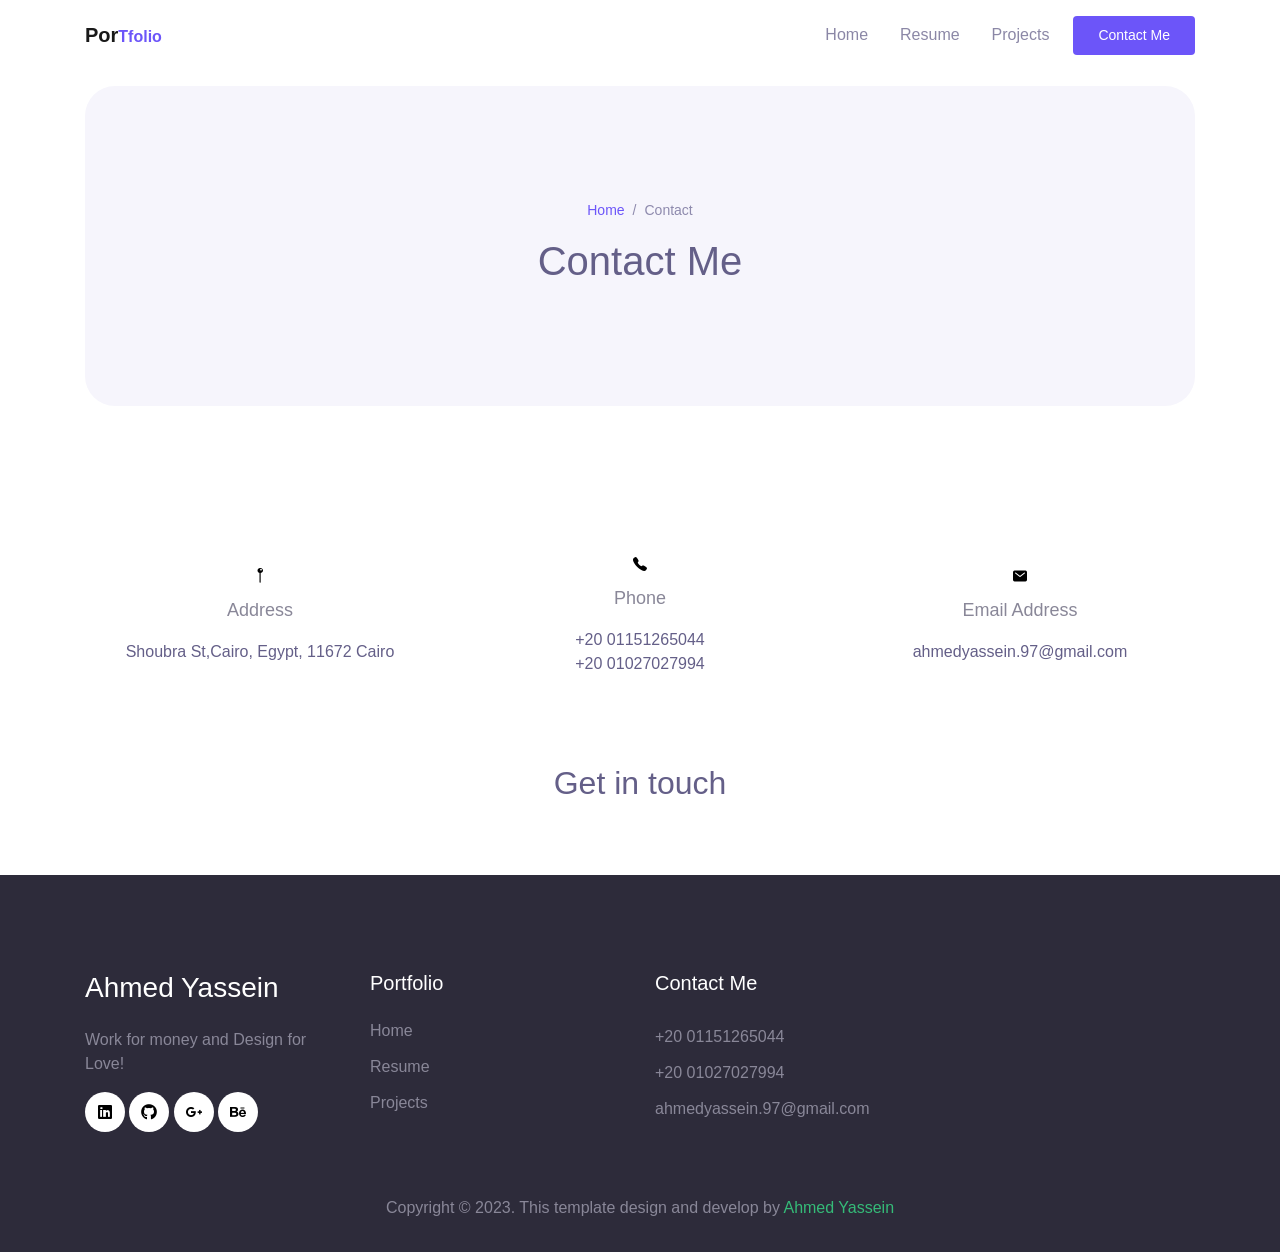
==== contact.html @ b32535fe "Add initial files for portfolio" ====
<!DOCTYPE html>
<html lang="en">

<head>
  <meta charset="UTF-8">
  <meta name="viewport" content="width=device-width, initial-scale=1.0">

  <meta http-equiv="X-UA-Compatible" content="ie=edge">

  <meta name="copyright" content="MACode ID, https://macodeid.com/">

  <title>Ahmed Yassein</title>
  <link rel="icon"  href="assets/img/favicon.ico">

  <link rel="stylesheet" href="assets/css/maicons.css">

  <link rel="stylesheet" href="assets/css/bootstrap.css">

  <link rel="stylesheet" href="assets/vendor/animate/animate.css">

  <link rel="stylesheet" href="assets/css/theme.css">

  <link rel="stylesheet" href="https://cdnjs.cloudflare.com/ajax/libs/font-awesome/6.3.0/css/all.min.css">
</head>

<body>

  <div class="back-to-top"></div>

  <header>
  <nav class="navbar navbar-expand-lg navbar-light bg-white sticky" data-offset="500">
    <div class="container">

      <a href="#" class="navbar-brand">Por<span class="text-primary">Tfolio</span></a>

      <button class="navbar-toggler" data-toggle="collapse" data-target="#navbarContent" aria-controls="navbarContent"
        aria-expanded="false" aria-label="Toggle navigation">
        <span class="navbar-toggler-icon"></span>
      </button>

      <div class="navbar-collapse collapse" id="navbarContent">
        <ul class="navbar-nav ml-auto">
          <li class="nav-item ">
            <a class="nav-link" href="index.html">Home</a>
          </li>
          <li class="nav-item ">
            <a class="nav-link" href="Resume.html">Resume</a>
          </li>
          <li class="nav-item">
            <a class="nav-link" href="Projects.html">Projects</a>
          </li>
            <a class="btn btn-primary ml-lg-2" href="contact.html">Contact Me</a>
          </li>
        </ul>
      </div>

    </div>
  </nav>
  <div class="container">
    <div class="page-banner">
      <div class="row justify-content-center align-items-center h-100">
        <div class="col-md-6">
          <nav aria-label="Breadcrumb">
            <ul class="breadcrumb justify-content-center py-0 bg-transparent">
              <li class="breadcrumb-item"><a href="index.html">Home</a></li>
              <li class="breadcrumb-item active">Contact</li>
            </ul>
          </nav>
          
          <h1 class="text-center">Contact Me</h1>
        
        </div>
      </div>
    </div>
  </div>
</header>

<div class="page-contact-section">
  <div class="container">
    <div class="row text-center align-items-center">
      <div class="col-lg-4 py-3">
        <div class="display-4 text-center text-primary"><span class="mai-pin"></span></div>
        <p class="mb-3 font-weight-medium text-lg">Address</p>
        <p class="mb-0 text-secondary">Shoubra St,Cairo, Egypt, 11672 Cairo</p>
      </div>
      <div class="col-lg-4 py-3">
        <div class="display-4 text-center text-primary"><span class="mai-call"></span></div>
        <p class="mb-3 font-weight-medium text-lg">Phone</p>
        <p class="mb-0"><a href="#" class="text-secondary">+20 01151265044</a></p>
        <p class="mb-0"><a href="#" class="text-secondary">+20 01027027994</a></p>
      </div>  
      <div class="col-lg-4 py-3">
        <div class="display-4 text-center text-primary"><span class="mai-mail"></span></div>
        <p class="mb-3 font-weight-medium text-lg">Email Address</p>
        <p class="mb-0"><a href="#" class="text-secondary">ahmedyassein.97@gmail.com</a></p>
        
      </div>
    </div>
  </div>

  <div class="container-fluid mt-4">
    <div class="row">
      <div class="col-lg-12 mb-5 mb-lg-0">
        <form action="#" class="contact-form py-5 px-lg-5">
          <div class="container" style="text-align: center;">
          <h2 class="mb-4 font-weight-medium text-secondary">Get in touch</h2>
        </div>
        </form>
      </div>
    </div>
  </div>

  <footer class="page-footer bg-image" style="background-image: url(assets/img/world_pattern.svg);">
    <div class="container">
      <div class="row mb-5">
        <div class="col-lg-3 py-3">
          <h3>Ahmed Yassein</h3>
          <p>Work for money and Design for Love!</p>

          <div class="social-media-button">
            <a href="https://www.linkedin.com/in/ahmed-yassein-8b47b3139/"><span class="mai-logo-linkedin"></span></a>
            <a href="https://github.com/yassein-97"><span class="mai-logo-github"></span></a>
            <a href="https://mail.google.com/mail/u/0/#inbox"><span class="mai-logo-google-plus-g"></span></a>
            <a href="https://www.behance.net/ahmedyassein/projects"><span class="mai-logo-behance"></span></a>
          </div>
        </div>
        <div class="col-lg-3 py-3">
          <h5>Portfolio</h5>
          <ul class="footer-menu">
            <li><a href="index.html">Home</a></li>
            <li><a href="Resume.html">Resume</a></li>
            <li><a href="Projects.html">Projects</a></li>
          </ul>
        </div>
        <div class="col-lg-3 py-3">
          <h5>Contact Me</h5>
          <a href="#" class="footer-link">+20 01151265044</a>
          <a href="#" class="footer-link">+20 01027027994</a>
          <a href="#" class="footer-link">ahmedyassein.97@gmail.com</a>
        </div>
        
      </div>

      <p class="text-center" id="copyright">Copyright &copy; 2023. This template design and develop by <a href="" target="_blank">Ahmed Yassein</a></p>
    </div>
  </footer>

  <script src="assets/js/jquery-3.5.1.min.js"></script>

  <script src="assets/js/bootstrap.bundle.min.js"></script>

  <script src="assets/js/google-maps.js"></script>

  <script src="assets/vendor/wow/wow.min.js"></script>

  <script src="assets/js/theme.js"></script>

</body>

</html>
---- assets/css/maicons.css ----
@font-face {
  font-family: 'maicons';
  src:  url('../fonts/maicons.eot?c9nlkl');
  src:  url('../fonts/maicons.eot?c9nlkl#iefix') format('embedded-opentype'),
    url('../fonts/maicons.ttf?c9nlkl') format('truetype'),
    url('../fonts/maicons.woff?c9nlkl') format('woff'),
    url('../fonts/maicons.svg?c9nlkl#maicons') format('svg');
  font-weight: normal;
  font-style: normal;
  font-display: block;
}

[class^="mai-"], [class*=" mai-"] {
  /* use !important to prevent issues with browser extensions that change fonts */
  font-family: 'maicons' !important;
  speak: none;
  font-style: normal;
  font-weight: normal;
  font-variant: normal;
  text-transform: none;
  line-height: 1;

  /* Better Font Rendering =========== */
  -webkit-font-smoothing: antialiased;
  -moz-osx-font-smoothing: grayscale;
}

.mai-add:before {
  content: "\e900";
}
.mai-add-circle:before {
  content: "\e901";
}
.mai-add-circle-outline:before {
  content: "\e902";
}
.mai-airplane:before {
  content: "\e903";
}
.mai-airplane-outline:before {
  content: "\e904";
}
.mai-alarm:before {
  content: "\e905";
}
.mai-alarm-outline:before {
  content: "\e906";
}
.mai-albums:before {
  content: "\e907";
}
.mai-albums-outline:before {
  content: "\e908";
}
.mai-alert:before {
  content: "\e909";
}
.mai-alert-circle:before {
  content: "\e90a";
}
.mai-alert-circle-outline:before {
  content: "\e90b";
}
.mai-analytics:before {
  content: "\e90c";
}
.mai-analytics-outline:before {
  content: "\e90d";
}
.mai-aperture:before {
  content: "\e90e";
}
.mai-aperture-outline:before {
  content: "\e90f";
}
.mai-apps:before {
  content: "\e910";
}
.mai-apps-outline:before {
  content: "\e911";
}
.mai-archive:before {
  content: "\e912";
}
.mai-archive-outline:before {
  content: "\e913";
}
.mai-arrow-back:before {
  content: "\e914";
}
.mai-arrow-back-circle:before {
  content: "\e915";
}
.mai-arrow-back-circle-outline:before {
  content: "\e916";
}
.mai-arrow-down:before {
  content: "\e917";
}
.mai-arrow-down-circle:before {
  content: "\e918";
}
.mai-arrow-down-circle-outline:before {
  content: "\e919";
}
.mai-arrow-forward:before {
  content: "\e91a";
}
.mai-arrow-forward-circle:before {
  content: "\e91b";
}
.mai-arrow-forward-circle-outline:before {
  content: "\e91c";
}
.mai-arrow-redo:before {
  content: "\e91d";
}
.mai-arrow-redo-circle:before {
  content: "\e91e";
}
.mai-arrow-redo-circle-outline:before {
  content: "\e91f";
}
.mai-arrow-redo-outline:before {
  content: "\e920";
}
.mai-arrow-undo:before {
  content: "\e921";
}
.mai-arrow-undo-circle:before {
  content: "\e922";
}
.mai-arrow-undo-circle-outline:before {
  content: "\e923";
}
.mai-arrow-undo-outline:before {
  content: "\e924";
}
.mai-arrow-up:before {
  content: "\e925";
}
.mai-arrow-up-circle:before {
  content: "\e926";
}
.mai-arrow-up-circle-outline:before {
  content: "\e927";
}
.mai-at:before {
  content: "\e928";
}
.mai-at-circle:before {
  content: "\e929";
}
.mai-at-circle-outline:before {
  content: "\e92a";
}
.mai-attach:before {
  content: "\e92b";
}
.mai-attach-outline:before {
  content: "\e92c";
}
.mai-backspace:before {
  content: "\e92d";
}
.mai-backspace-outline:before {
  content: "\e92e";
}
.mai-bandage:before {
  content: "\e92f";
}
.mai-bandage-outline:before {
  content: "\e930";
}
.mai-bar-chart:before {
  content: "\e932";
}
.mai-bar-chart-outline:before {
  content: "\e933";
}
.mai-barbell:before {
  content: "\e931";
}
.mai-barcode:before {
  content: "\e934";
}
.mai-barcode-outline:before {
  content: "\e935";
}
.mai-baseball:before {
  content: "\e936";
}
.mai-baseball-outline:before {
  content: "\e937";
}
.mai-basket:before {
  content: "\e938";
}
.mai-basket-outline:before {
  content: "\e93b";
}
.mai-basketball:before {
  content: "\e939";
}
.mai-basketball-outline:before {
  content: "\e93a";
}
.mai-battery-charging:before {
  content: "\e93c";
}
.mai-battery-dead:before {
  content: "\e93d";
}
.mai-battery-full:before {
  content: "\e93e";
}
.mai-battery-half:before {
  content: "\e93f";
}
.mai-beaker:before {
  content: "\e940";
}
.mai-beaker-outline:before {
  content: "\e941";
}
.mai-bed:before {
  content: "\e942";
}
.mai-bed-outline:before {
  content: "\e943";
}
.mai-beer:before {
  content: "\e944";
}
.mai-beer-outline:before {
  content: "\e945";
}
.mai-bicycle:before {
  content: "\e946";
}
.mai-bluetooth:before {
  content: "\e947";
}
.mai-boat:before {
  content: "\e948";
}
.mai-boat-outline:before {
  content: "\e949";
}
.mai-body:before {
  content: "\e94a";
}
.mai-body-outline:before {
  content: "\e94b";
}
.mai-bonfire:before {
  content: "\e94c";
}
.mai-bonfire-outline:before {
  content: "\e94d";
}
.mai-book:before {
  content: "\e94e";
}
.mai-book-outline:before {
  content: "\e953";
}
.mai-bookmark:before {
  content: "\e94f";
}
.mai-bookmark-outline:before {
  content: "\e950";
}
.mai-bookmarks:before {
  content: "\e951";
}
.mai-bookmarks-outline:before {
  content: "\e952";
}
.mai-briefcase:before {
  content: "\e954";
}
.mai-briefcase-outline:before {
  content: "\e955";
}
.mai-browsers:before {
  content: "\e956";
}
.mai-browsers-outline:before {
  content: "\e957";
}
.mai-brush:before {
  content: "\e958";
}
.mai-brush-outline:before {
  content: "\e959";
}
.mai-bug:before {
  content: "\e95a";
}
.mai-bug-outline:before {
  content: "\e95b";
}
.mai-build:before {
  content: "\e95c";
}
.mai-build-outline:before {
  content: "\e95d";
}
.mai-bulb:before {
  content: "\e95e";
}
.mai-bulb-outline:before {
  content: "\e95f";
}
.mai-bus:before {
  content: "\e960";
}
.mai-bus-outline:before {
  content: "\e963";
}
.mai-business:before {
  content: "\e961";
}
.mai-business-outline:before {
  content: "\e962";
}
.mai-cafe:before {
  content: "\e964";
}
.mai-cafe-outline:before {
  content: "\e965";
}
.mai-calculator:before {
  content: "\e966";
}
.mai-calculator-outline:before {
  content: "\e967";
}
.mai-calendar:before {
  content: "\e968";
}
.mai-calendar-outline:before {
  content: "\e969";
}
.mai-call:before {
  content: "\e96a";
}
.mai-call-outline:before {
  content: "\e96b";
}
.mai-camera:before {
  content: "\e96c";
}
.mai-camera-outline:before {
  content: "\e96d";
}
.mai-camera-reverse:before {
  content: "\e96e";
}
.mai-camera-reverse-outline:before {
  content: "\e96f";
}
.mai-car:before {
  content: "\e970";
}
.mai-car-outline:before {
  content: "\e97f";
}
.mai-car-sport:before {
  content: "\e980";
}
.mai-car-sport-outline:before {
  content: "\e981";
}
.mai-card:before {
  content: "\e971";
}
.mai-card-outline:before {
  content: "\e972";
}
.mai-caret-back:before {
  content: "\e973";
}
.mai-caret-back-circle:before {
  content: "\e974";
}
.mai-caret-back-circle-outline:before {
  content: "\e975";
}
.mai-caret-down:before {
  content: "\e976";
}
.mai-caret-down-circle:before {
  content: "\e977";
}
.mai-caret-down-circle-outline:before {
  content: "\e978";
}
.mai-caret-forward:before {
  content: "\e979";
}
.mai-caret-forward-circle:before {
  content: "\e97a";
}
.mai-caret-forward-circle-outline:before {
  content: "\e97b";
}
.mai-caret-up:before {
  content: "\e97c";
}
.mai-caret-up-circle:before {
  content: "\e97d";
}
.mai-caret-up-circle-outline:before {
  content: "\e97e";
}
.mai-cart:before {
  content: "\e982";
}
.mai-cart-outline:before {
  content: "\e983";
}
.mai-cash:before {
  content: "\e984";
}
.mai-cash-outline:before {
  content: "\e985";
}
.mai-chatbox:before {
  content: "\e986";
}
.mai-chatbox-ellipses:before {
  content: "\e987";
}
.mai-chatbox-ellipses-outline:before {
  content: "\e988";
}
.mai-chatbox-outline:before {
  content: "\e989";
}
.mai-chatbubble:before {
  content: "\e98a";
}
.mai-chatbubble-ellipses:before {
  content: "\e98b";
}
.mai-chatbubble-ellipses-outline:before {
  content: "\e98c";
}
.mai-chatbubble-outline:before {
  content: "\e98d";
}
.mai-chatbubbles:before {
  content: "\e98e";
}
.mai-chatbubbles-outline:before {
  content: "\e98f";
}
.mai-checkbox:before {
  content: "\e990";
}
.mai-checkbox-outline:before {
  content: "\e991";
}
.mai-checkmark:before {
  content: "\e992";
}
.mai-checkmark-circle:before {
  content: "\e993";
}
.mai-checkmark-circle-outline:before {
  content: "\e994";
}
.mai-checkmark-done:before {
  content: "\e995";
}
.mai-checkmark-done-circle:before {
  content: "\e996";
}
.mai-checkmark-done-circle-outline:before {
  content: "\e997";
}
.mai-chevron-back:before {
  content: "\e998";
}
.mai-chevron-back-circle:before {
  content: "\e999";
}
.mai-chevron-back-circle-outline:before {
  content: "\e99a";
}
.mai-chevron-down:before {
  content: "\e99b";
}
.mai-chevron-down-circle:before {
  content: "\e99c";
}
.mai-chevron-down-circle-outline:before {
  content: "\e99d";
}
.mai-chevron-forward:before {
  content: "\e99e";
}
.mai-chevron-forward-circle:before {
  content: "\e99f";
}
.mai-chevron-forward-circle-outline:before {
  content: "\e9a0";
}
.mai-chevron-up:before {
  content: "\e9a1";
}
.mai-chevron-up-circle:before {
  content: "\e9a2";
}
.mai-chevron-up-circle-outline:before {
  content: "\e9a3";
}
.mai-clipboard:before {
  content: "\e9a4";
}
.mai-clipboard-outline:before {
  content: "\e9a5";
}
.mai-close:before {
  content: "\e9a6";
}
.mai-close-circle:before {
  content: "\e9a7";
}
.mai-close-circle-outline:before {
  content: "\e9a8";
}
.mai-cloud:before {
  content: "\e9a9";
}
.mai-cloud-circle:before {
  content: "\e9aa";
}
.mai-cloud-circle-outline:before {
  content: "\e9ab";
}
.mai-cloud-done:before {
  content: "\e9ac";
}
.mai-cloud-done-outline:before {
  content: "\e9ad";
}
.mai-cloud-download:before {
  content: "\e9ae";
}
.mai-cloud-download-outline:before {
  content: "\e9af";
}
.mai-cloud-offline:before {
  content: "\e9b0";
}
.mai-cloud-offline-outline:before {
  content: "\e9b1";
}
.mai-cloud-outline:before {
  content: "\e9b2";
}
.mai-cloud-upload:before {
  content: "\e9b3";
}
.mai-cloud-upload-outline:before {
  content: "\e9b4";
}
.mai-cloudy:before {
  content: "\e9b5";
}
.mai-cloudy-night:before {
  content: "\e9b6";
}
.mai-cloudy-night-outline:before {
  content: "\e9b7";
}
.mai-cloudy-outline:before {
  content: "\e9b8";
}
.mai-code:before {
  content: "\e9b9";
}
.mai-code-download:before {
  content: "\e9ba";
}
.mai-code-slash:before {
  content: "\e9bb";
}
.mai-code-working:before {
  content: "\e9bc";
}
.mai-cog:before {
  content: "\e9bd";
}
.mai-color-fill:before {
  content: "\e9be";
}
.mai-color-fill-outline:before {
  content: "\e9bf";
}
.mai-color-filter:before {
  content: "\e9c0";
}
.mai-color-filter-outline:before {
  content: "\e9c1";
}
.mai-color-palette:before {
  content: "\e9c2";
}
.mai-color-palette-outline:before {
  content: "\e9c3";
}
.mai-color-wand:before {
  content: "\e9c4";
}
.mai-color-wand-outline:before {
  content: "\e9c5";
}
.mai-compass:before {
  content: "\e9c6";
}
.mai-compass-outline:before {
  content: "\e9c7";
}
.mai-construct:before {
  content: "\e9c8";
}
.mai-construct-outline:before {
  content: "\e9c9";
}
.mai-contract:before {
  content: "\e9ca";
}
.mai-contrast:before {
  content: "\e9cb";
}
.mai-copy:before {
  content: "\e9cc";
}
.mai-copy-outline:before {
  content: "\e9cd";
}
.mai-create:before {
  content: "\e9ce";
}
.mai-create-outline:before {
  content: "\e9cf";
}
.mai-crop:before {
  content: "\e9d0";
}
.mai-cube:before {
  content: "\e9d1";
}
.mai-cube-outline:before {
  content: "\e9d2";
}
.mai-cut:before {
  content: "\e9d3";
}
.mai-desktop:before {
  content: "\e9d4";
}
.mai-desktop-outline:before {
  content: "\e9d5";
}
.mai-disc:before {
  content: "\e9d6";
}
.mai-disc-outline:before {
  content: "\e9d7";
}
.mai-document:before {
  content: "\e9d8";
}
.mai-document-outline:before {
  content: "\e9d9";
}
.mai-document-text:before {
  content: "\e9dc";
}
.mai-document-text-outline:before {
  content: "\e9dd";
}
.mai-documents:before {
  content: "\e9da";
}
.mai-documents-outline:before {
  content: "\e9db";
}
.mai-download:before {
  content: "\e9de";
}
.mai-download-outline:before {
  content: "\e9df";
}
.mai-duplicate:before {
  content: "\e9e0";
}
.mai-duplicate-outline:before {
  content: "\e9e1";
}
.mai-ear:before {
  content: "\e9e2";
}
.mai-ear-outline:before {
  content: "\e9e3";
}
.mai-earth:before {
  content: "\e9e4";
}
.mai-earth-outline:before {
  content: "\e9e5";
}
.mai-easel:before {
  content: "\e9e6";
}
.mai-easel-outline:before {
  content: "\e9e7";
}
.mai-egg:before {
  content: "\e9e8";
}
.mai-egg-outline:before {
  content: "\e9e9";
}
.mai-ellipse:before {
  content: "\e9ea";
}
.mai-ellipse-outline:before {
  content: "\e9eb";
}
.mai-ellipsis-horizontal:before {
  content: "\e9ec";
}
.mai-ellipsis-horizontal-circle:before {
  content: "\e9ed";
}
.mai-ellipsis-vertical:before {
  content: "\e9ee";
}
.mai-ellipsis-vertical-circle:before {
  content: "\e9ef";
}
.mai-enter:before {
  content: "\e9f0";
}
.mai-enter-outline:before {
  content: "\e9f1";
}
.mai-exit:before {
  content: "\e9f2";
}
.mai-exit-outline:before {
  content: "\e9f3";
}
.mai-expand:before {
  content: "\e9f4";
}
.mai-eye:before {
  content: "\e9f5";
}
.mai-eye-off:before {
  content: "\e9f8";
}
.mai-eye-off-outline:before {
  content: "\e9f9";
}
.mai-eye-outline:before {
  content: "\e9fa";
}
.mai-eyedrop:before {
  content: "\e9f6";
}
.mai-eyedrop-outline:before {
  content: "\e9f7";
}
.mai-fast-food:before {
  content: "\e9fb";
}
.mai-fast-food-outline:before {
  content: "\e9fc";
}
.mai-female:before {
  content: "\e9fd";
}
.mai-file-tray:before {
  content: "\e9fe";
}
.mai-file-tray-full:before {
  content: "\e9ff";
}
.mai-file-tray-full-outline:before {
  content: "\ea00";
}
.mai-file-tray-outline:before {
  content: "\ea01";
}
.mai-film:before {
  content: "\ea02";
}
.mai-film-outline:before {
  content: "\ea03";
}
.mai-filter:before {
  content: "\ea04";
}
.mai-finger-print:before {
  content: "\ea05";
}
.mai-fitness:before {
  content: "\ea06";
}
.mai-fitness-outline:before {
  content: "\ea07";
}
.mai-flag:before {
  content: "\ea08";
}
.mai-flag-outline:before {
  content: "\ea09";
}
.mai-flame:before {
  content: "\ea0a";
}
.mai-flame-outline:before {
  content: "\ea0b";
}
.mai-flash:before {
  content: "\ea0c";
}
.mai-flash-off:before {
  content: "\ea0f";
}
.mai-flash-off-outline:before {
  content: "\ea10";
}
.mai-flash-outline:before {
  content: "\ea11";
}
.mai-flashlight:before {
  content: "\ea0d";
}
.mai-flashlight-outline:before {
  content: "\ea0e";
}
.mai-flask:before {
  content: "\ea12";
}
.mai-flask-outline:before {
  content: "\ea13";
}
.mai-flower:before {
  content: "\ea14";
}
.mai-flower-outline:before {
  content: "\ea15";
}
.mai-folder:before {
  content: "\ea16";
}
.mai-folder-open:before {
  content: "\ea17";
}
.mai-folder-open-outline:before {
  content: "\ea18";
}
.mai-folder-outline:before {
  content: "\ea19";
}
.mai-football:before {
  content: "\ea1a";
}
.mai-football-outline:before {
  content: "\ea1b";
}
.mai-funnel:before {
  content: "\ea1c";
}
.mai-funnel-outline:before {
  content: "\ea1d";
}
.mai-game-controller:before {
  content: "\ea1e";
}
.mai-game-controller-outline:before {
  content: "\ea1f";
}
.mai-gift:before {
  content: "\ea20";
}
.mai-gift-outline:before {
  content: "\ea21";
}
.mai-git-branch:before {
  content: "\ea22";
}
.mai-git-commit:before {
  content: "\ea23";
}
.mai-git-compare:before {
  content: "\ea24";
}
.mai-git-merge:before {
  content: "\ea25";
}
.mai-git-network:before {
  content: "\ea26";
}
.mai-git-pull-request:before {
  content: "\ea27";
}
.mai-glasses:before {
  content: "\ea28";
}
.mai-glasses-outline:before {
  content: "\ea29";
}
.mai-globe:before {
  content: "\ea2a";
}
.mai-globe-outline:before {
  content: "\ea2b";
}
.mai-golf:before {
  content: "\ea2c";
}
.mai-golf-outline:before {
  content: "\ea2d";
}
.mai-grid:before {
  content: "\ea2e";
}
.mai-grid-outline:before {
  content: "\ea2f";
}
.mai-hammer:before {
  content: "\ea30";
}
.mai-hammer-outline:before {
  content: "\ea31";
}
.mai-hand-left:before {
  content: "\ea32";
}
.mai-hand-left-outline:before {
  content: "\ea33";
}
.mai-hand-right:before {
  content: "\ea34";
}
.mai-hand-right-outline:before {
  content: "\ea35";
}
.mai-happy:before {
  content: "\ea36";
}
.mai-happy-outline:before {
  content: "\ea37";
}
.mai-hardware-chip:before {
  content: "\ea38";
}
.mai-hardware-chip-outline:before {
  content: "\ea39";
}
.mai-headset:before {
  content: "\ea3a";
}
.mai-headset-outline:before {
  content: "\ea3b";
}
.mai-heart:before {
  content: "\ea3c";
}
.mai-heart-circle:before {
  content: "\ea3d";
}
.mai-heart-circle-outline:before {
  content: "\ea3e";
}
.mai-heart-dislike:before {
  content: "\ea3f";
}
.mai-heart-dislike-circle:before {
  content: "\ea40";
}
.mai-heart-dislike-circle-outline:before {
  content: "\ea41";
}
.mai-heart-dislike-outline:before {
  content: "\ea42";
}
.mai-heart-half:before {
  content: "\ea43";
}
.mai-heart-half-outline:before {
  content: "\ea44";
}
.mai-heart-outline:before {
  content: "\ea45";
}
.mai-help:before {
  content: "\ea46";
}
.mai-help-buoy:before {
  content: "\ea47";
}
.mai-help-buoy-outline:before {
  content: "\ea48";
}
.mai-help-circle:before {
  content: "\ea49";
}
.mai-help-circle-outline:before {
  content: "\ea4a";
}
.mai-home:before {
  content: "\ea4b";
}
.mai-home-outline:before {
  content: "\ea4c";
}
.mai-hourglass:before {
  content: "\ea4d";
}
.mai-hourglass-outline:before {
  content: "\ea4e";
}
.mai-ice-cream:before {
  content: "\ea4f";
}
.mai-ice-cream-outline:before {
  content: "\ea50";
}
.mai-image:before {
  content: "\ea51";
}
.mai-image-outline:before {
  content: "\ea52";
}
.mai-images:before {
  content: "\ea53";
}
.mai-images-outline:before {
  content: "\ea54";
}
.mai-infinite:before {
  content: "\ea55";
}
.mai-information:before {
  content: "\ea56";
}
.mai-information-circle:before {
  content: "\ea57";
}
.mai-information-circle-outline:before {
  content: "\ea58";
}
.mai-journal:before {
  content: "\ea59";
}
.mai-journal-outline:before {
  content: "\ea5a";
}
.mai-key:before {
  content: "\ea5b";
}
.mai-key-outline:before {
  content: "\ea5c";
}
.mai-keypad:before {
  content: "\ea5d";
}
.mai-keypad-outline:before {
  content: "\ea5e";
}
.mai-language:before {
  content: "\ea5f";
}
.mai-laptop:before {
  content: "\ea60";
}
.mai-laptop-outline:before {
  content: "\ea61";
}
.mai-layers:before {
  content: "\ea62";
}
.mai-layers-outline:before {
  content: "\ea63";
}
.mai-leaf:before {
  content: "\ea64";
}
.mai-leaf-outline:before {
  content: "\ea65";
}
.mai-library:before {
  content: "\ea66";
}
.mai-library-outline:before {
  content: "\ea67";
}
.mai-link:before {
  content: "\ea68";
}
.mai-list:before {
  content: "\ea69";
}
.mai-list-circle:before {
  content: "\ea6a";
}
.mai-list-circle-outline:before {
  content: "\ea6b";
}
.mai-locate:before {
  content: "\ea6c";
}
.mai-location:before {
  content: "\ea6d";
}
.mai-location-outline:before {
  content: "\ea6e";
}
.mai-lock-closed:before {
  content: "\ea6f";
}
.mai-lock-closed-outline:before {
  content: "\ea70";
}
.mai-lock-open:before {
  content: "\ea71";
}
.mai-lock-open-outline:before {
  content: "\ea72";
}
.mai-log-in:before {
  content: "\ea73";
}
.mai-log-in-outline:before {
  content: "\ea74";
}
.mai-log-out:before {
  content: "\ea75";
}
.mai-log-out-outline:before {
  content: "\ea76";
}
.mai-logo-500px:before {
  content: "\ea8e";
}
.mai-logo-accessible-icon:before {
  content: "\eaef";
}
.mai-logo-accusoft:before {
  content: "\eba2";
}
.mai-logo-algolia:before {
  content: "\eba3";
}
.mai-logo-alipay:before {
  content: "\eba4";
}
.mai-logo-amazon:before {
  content: "\eba5";
}
.mai-logo-amplify:before {
  content: "\eba6";
}
.mai-logo-android:before {
  content: "\eba7";
}
.mai-logo-angular:before {
  content: "\eba8";
}
.mai-logo-apple:before {
  content: "\eba9";
}
.mai-logo-apple-appstore:before {
  content: "\ebaa";
}
.mai-logo-aws:before {
  content: "\ebab";
}
.mai-logo-behance:before {
  content: "\ebac";
}
.mai-logo-bitbucket:before {
  content: "\ebad";
}
.mai-logo-bitcoin:before {
  content: "\ebae";
}
.mai-logo-blackberry:before {
  content: "\ebaf";
}
.mai-logo-blogger:before {
  content: "\ebb0";
}
.mai-logo-buffer:before {
  content: "\ebb1";
}
.mai-logo-buysellads:before {
  content: "\ebb2";
}
.mai-logo-capacitor:before {
  content: "\ebb3";
}
.mai-logo-cc-amazon-pay:before {
  content: "\ebb4";
}
.mai-logo-cc-amex:before {
  content: "\ebb5";
}
.mai-logo-cc-apple-pay:before {
  content: "\ebb6";
}
.mai-logo-cc-diners-club:before {
  content: "\ebb7";
}
.mai-logo-cc-discover:before {
  content: "\ebb8";
}
.mai-logo-cc-jcb:before {
  content: "\ebb9";
}
.mai-logo-cc-mastercard:before {
  content: "\ebba";
}
.mai-logo-cc-paypal:before {
  content: "\ebbb";
}
.mai-logo-cc-stripe:before {
  content: "\ebbc";
}
.mai-logo-cc-visa:before {
  content: "\ebbd";
}
.mai-logo-chrome:before {
  content: "\ebbe";
}
.mai-logo-closed-captioning:before {
  content: "\ebbf";
}
.mai-logo-codepen:before {
  content: "\ebc0";
}
.mai-logo-cpanel:before {
  content: "\ebc1";
}
.mai-logo-creative-commons:before {
  content: "\ebc2";
}
.mai-logo-css3:before {
  content: "\ebc3";
}
.mai-logo-cuttlefish:before {
  content: "\ebc4";
}
.mai-logo-d-and-d:before {
  content: "\ebc5";
}
.mai-logo-dashcube:before {
  content: "\ebc6";
}
.mai-logo-designernews:before {
  content: "\ebc7";
}
.mai-logo-deviantart:before {
  content: "\ebc8";
}
.mai-logo-digg:before {
  content: "\ebc9";
}
.mai-logo-digital-ocean:before {
  content: "\ebca";
}
.mai-logo-discord:before {
  content: "\ebcb";
}
.mai-logo-discourse:before {
  content: "\ebcc";
}
.mai-logo-dochub:before {
  content: "\ebcd";
}
.mai-logo-docker:before {
  content: "\ebce";
}
.mai-logo-dribbble:before {
  content: "\ebcf";
}
.mai-logo-dropbox:before {
  content: "\ebd0";
}
.mai-logo-drupal:before {
  content: "\ebd1";
}
.mai-logo-dyalog:before {
  content: "\ebd2";
}
.mai-logo-earlybirds:before {
  content: "\ebd3";
}
.mai-logo-ebay:before {
  content: "\ebd4";
}
.mai-logo-edge:before {
  content: "\ebd5";
}
.mai-logo-electron:before {
  content: "\ebd6";
}
.mai-logo-elementor:before {
  content: "\ebd7";
}
.mai-logo-ello:before {
  content: "\ebd8";
}
.mai-logo-ember:before {
  content: "\ebd9";
}
.mai-logo-empire:before {
  content: "\ebda";
}
.mai-logo-envira:before {
  content: "\ebdb";
}
.mai-logo-erlang:before {
  content: "\ebdc";
}
.mai-logo-etsy:before {
  content: "\ebdd";
}
.mai-logo-euro:before {
  content: "\ebde";
}
.mai-logo-expeditedssl:before {
  content: "\ebdf";
}
.mai-logo-facebook:before {
  content: "\ebe0";
}
.mai-logo-facebook-f:before {
  content: "\ebe1";
}
.mai-logo-facebook-messenger:before {
  content: "\ebe2";
}
.mai-logo-firebase:before {
  content: "\ebe3";
}
.mai-logo-firefox:before {
  content: "\ebe4";
}
.mai-logo-flickr:before {
  content: "\ebe5";
}
.mai-logo-flipboard:before {
  content: "\ebe6";
}
.mai-logo-fly:before {
  content: "\ebe7";
}
.mai-logo-foursquare:before {
  content: "\ebe8";
}
.mai-logo-freebsd:before {
  content: "\ebe9";
}
.mai-logo-gg:before {
  content: "\ebea";
}
.mai-logo-git:before {
  content: "\ebeb";
}
.mai-logo-github:before {
  content: "\ebec";
}
.mai-logo-github-alt:before {
  content: "\ebed";
}
.mai-logo-gitlab:before {
  content: "\ebee";
}
.mai-logo-gitter:before {
  content: "\ebef";
}
.mai-logo-glide:before {
  content: "\ebf0";
}
.mai-logo-glide-g:before {
  content: "\ebf1";
}
.mai-logo-google:before {
  content: "\ebf2";
}
.mai-logo-google-drive:before {
  content: "\ebf3";
}
.mai-logo-google-play:before {
  content: "\ebf4";
}
.mai-logo-google-playstore:before {
  content: "\ebf5";
}
.mai-logo-google-plus:before {
  content: "\ebf6";
}
.mai-logo-google-plus-g:before {
  content: "\ebf7";
}
.mai-logo-google-wallet:before {
  content: "\ebf8";
}
.mai-logo-grunt:before {
  content: "\ebf9";
}
.mai-logo-gulp:before {
  content: "\ebfa";
}
.mai-logo-hackernews:before {
  content: "\ebfb";
}
.mai-logo-hotjar:before {
  content: "\ebfc";
}
.mai-logo-html5:before {
  content: "\ebfd";
}
.mai-logo-hubspot:before {
  content: "\ebfe";
}
.mai-logo-imdb:before {
  content: "\ebff";
}
.mai-logo-instagram:before {
  content: "\ec00";
}
.mai-logo-internet-explorer:before {
  content: "\ec01";
}
.mai-logo-ionic:before {
  content: "\ec02";
}
.mai-logo-ionitron:before {
  content: "\ec03";
}
.mai-logo-itunes:before {
  content: "\ec04";
}
.mai-logo-java:before {
  content: "\ec05";
}
.mai-logo-javascript:before {
  content: "\ec06";
}
.mai-logo-joomla:before {
  content: "\ec07";
}
.mai-logo-jsfiddle:before {
  content: "\ec08";
}
.mai-logo-keycdn:before {
  content: "\ec09";
}
.mai-logo-laravel:before {
  content: "\ec0a";
}
.mai-logo-lastfm:before {
  content: "\ec0b";
}
.mai-logo-leanpub:before {
  content: "\ec0c";
}
.mai-logo-less:before {
  content: "\ec0d";
}
.mai-logo-line:before {
  content: "\ec0e";
}
.mai-logo-linkedin:before {
  content: "\ec0f";
}
.mai-logo-linux:before {
  content: "\ec10";
}
.mai-logo-magento:before {
  content: "\ec11";
}
.mai-logo-mailchimp:before {
  content: "\ec12";
}
.mai-logo-markdown:before {
  content: "\ec13";
}
.mai-logo-maxcdn:before {
  content: "\ec14";
}
.mai-logo-medium:before {
  content: "\ec15";
}
.mai-logo-medium-m:before {
  content: "\ec16";
}
.mai-logo-meetup:before {
  content: "\ec17";
}
.mai-logo-microsoft:before {
  content: "\ec18";
}
.mai-logo-mix:before {
  content: "\ec19";
}
.mai-logo-mixcloud:before {
  content: "\ec1a";
}
.mai-logo-nodejs:before {
  content: "\ec1b";
}
.mai-logo-npm:before {
  content: "\ec1c";
}
.mai-logo-octocat:before {
  content: "\ec1d";
}
.mai-logo-opencart:before {
  content: "\ec1e";
}
.mai-logo-openid:before {
  content: "\ec1f";
}
.mai-logo-opera:before {
  content: "\ec20";
}
.mai-logo-patreon:before {
  content: "\ec21";
}
.mai-logo-paypal:before {
  content: "\ec22";
}
.mai-logo-php:before {
  content: "\ec23";
}
.mai-logo-pinterest:before {
  content: "\ec24";
}
.mai-logo-pinterest-p:before {
  content: "\ec25";
}
.mai-logo-playstation:before {
  content: "\ec26";
}
.mai-logo-product-hunt:before {
  content: "\ec27";
}
.mai-logo-pwa:before {
  content: "\ec28";
}
.mai-logo-python:before {
  content: "\ec29";
}
.mai-logo-qq:before {
  content: "\ec2a";
}
.mai-logo-quora:before {
  content: "\ec2b";
}
.mai-logo-react:before {
  content: "\ec2c";
}
.mai-logo-readme:before {
  content: "\ec2d";
}
.mai-logo-reddit:before {
  content: "\ec2e";
}
.mai-logo-researchgate:before {
  content: "\ec2f";
}
.mai-logo-rocketchat:before {
  content: "\ec30";
}
.mai-logo-rss:before {
  content: "\ec31";
}
.mai-logo-safari:before {
  content: "\ec32";
}
.mai-logo-sass:before {
  content: "\ec33";
}
.mai-logo-scribd:before {
  content: "\ec34";
}
.mai-logo-searchengin:before {
  content: "\ec35";
}
.mai-logo-sellcast:before {
  content: "\ec36";
}
.mai-logo-sellsy:before {
  content: "\ec37";
}
.mai-logo-skype:before {
  content: "\ec38";
}
.mai-logo-slack:before {
  content: "\ec39";
}
.mai-logo-slideshare:before {
  content: "\ec3a";
}
.mai-logo-snapchat:before {
  content: "\ec3b";
}
.mai-logo-soundcloud:before {
  content: "\ec3c";
}
.mai-logo-spotify:before {
  content: "\ec3d";
}
.mai-logo-squarespace:before {
  content: "\ec3e";
}
.mai-logo-stack-exchange:before {
  content: "\ec3f";
}
.mai-logo-stackoverflow:before {
  content: "\ec40";
}
.mai-logo-staylinked:before {
  content: "\ec41";
}
.mai-logo-steam:before {
  content: "\ec42";
}
.mai-logo-stencil:before {
  content: "\ec43";
}
.mai-logo-stripe:before {
  content: "\ec44";
}
.mai-logo-stripe-s:before {
  content: "\ec45";
}
.mai-logo-teamspeak:before {
  content: "\ec46";
}
.mai-logo-telegram:before {
  content: "\ec47";
}
.mai-logo-trello:before {
  content: "\ec48";
}
.mai-logo-tripadvisor:before {
  content: "\ec49";
}
.mai-logo-tumblr:before {
  content: "\ec4a";
}
.mai-logo-tux:before {
  content: "\ec4b";
}
.mai-logo-twitch:before {
  content: "\ec4c";
}
.mai-logo-twitter:before {
  content: "\ec4d";
}
.mai-logo-uber:before {
  content: "\ec4e";
}
.mai-logo-uikit:before {
  content: "\ec4f";
}
.mai-logo-usd:before {
  content: "\ec50";
}
.mai-logo-viacoin:before {
  content: "\ec51";
}
.mai-logo-viadeo:before {
  content: "\ec52";
}
.mai-logo-viber:before {
  content: "\ec53";
}
.mai-logo-vimeo:before {
  content: "\ec54";
}
.mai-logo-vk:before {
  content: "\ec55";
}
.mai-logo-vue:before {
  content: "\ec56";
}
.mai-logo-web-component:before {
  content: "\ec57";
}
.mai-logo-weebly:before {
  content: "\ec58";
}
.mai-logo-weibo:before {
  content: "\ec59";
}
.mai-logo-whatsapp:before {
  content: "\ec5a";
}
.mai-logo-whmcs:before {
  content: "\ec5b";
}
.mai-logo-wikipedia-w:before {
  content: "\ec5c";
}
.mai-logo-windows:before {
  content: "\ec5d";
}
.mai-logo-wix:before {
  content: "\ec5e";
}
.mai-logo-wordpress:before {
  content: "\ec5f";
}
.mai-logo-xbox:before {
  content: "\ec60";
}
.mai-logo-xing:before {
  content: "\ec61";
}
.mai-logo-yahoo:before {
  content: "\ec62";
}
.mai-logo-yen:before {
  content: "\ec63";
}
.mai-logo-youtube:before {
  content: "\ec64";
}
.mai-magnet:before {
  content: "\ea77";
}
.mai-magnet-outline:before {
  content: "\ea78";
}
.mai-mail:before {
  content: "\ea79";
}
.mai-mail-open:before {
  content: "\ea7a";
}
.mai-mail-open-outline:before {
  content: "\ea7b";
}
.mai-mail-outline:before {
  content: "\ea7c";
}
.mai-mail-unread:before {
  content: "\ea7d";
}
.mai-mail-unread-outline:before {
  content: "\ea7e";
}
.mai-male:before {
  content: "\ea7f";
}
.mai-male-female:before {
  content: "\ea80";
}
.mai-man:before {
  content: "\ea81";
}
.mai-man-outline:before {
  content: "\ea82";
}
.mai-map:before {
  content: "\ea83";
}
.mai-map-outline:before {
  content: "\ea84";
}
.mai-medal:before {
  content: "\ea85";
}
.mai-medal-outline:before {
  content: "\ea86";
}
.mai-medical:before {
  content: "\ea87";
}
.mai-medical-outline:before {
  content: "\ea88";
}
.mai-medkit:before {
  content: "\ea89";
}
.mai-medkit-outline:before {
  content: "\ea8a";
}
.mai-megaphone:before {
  content: "\ea8b";
}
.mai-megaphone-outline:before {
  content: "\ea8c";
}
.mai-menu:before {
  content: "\ea8d";
}
.mai-mic:before {
  content: "\ea8f";
}
.mai-mic-circle:before {
  content: "\ea90";
}
.mai-mic-circle-outline:before {
  content: "\ea91";
}
.mai-mic-off:before {
  content: "\ea92";
}
.mai-mic-off-circle:before {
  content: "\ea93";
}
.mai-mic-off-circle-outline:before {
  content: "\ea94";
}
.mai-mic-off-outline:before {
  content: "\ea95";
}
.mai-mic-outline:before {
  content: "\ea96";
}
.mai-moon:before {
  content: "\ea97";
}
.mai-moon-outline:before {
  content: "\ea98";
}
.mai-move:before {
  content: "\ea99";
}
.mai-musical-note:before {
  content: "\ea9a";
}
.mai-musical-note-outline:before {
  content: "\ea9b";
}
.mai-musical-notes:before {
  content: "\ea9c";
}
.mai-musical-notes-outline:before {
  content: "\ea9d";
}
.mai-navigate:before {
  content: "\ea9e";
}
.mai-navigate-circle:before {
  content: "\ea9f";
}
.mai-navigate-circle-outline:before {
  content: "\eaa0";
}
.mai-navigate-outline:before {
  content: "\eaa1";
}
.mai-newspaper:before {
  content: "\eaa2";
}
.mai-newspaper-outline:before {
  content: "\eaa3";
}
.mai-notifications:before {
  content: "\eaa4";
}
.mai-notifications-circle:before {
  content: "\eaa5";
}
.mai-notifications-circle-outline:before {
  content: "\eaa6";
}
.mai-notifications-off:before {
  content: "\eaa7";
}
.mai-notifications-off-circle:before {
  content: "\eaa8";
}
.mai-notifications-off-circle-outline:before {
  content: "\eaa9";
}
.mai-notifications-off-outline:before {
  content: "\eaaa";
}
.mai-notifications-outline:before {
  content: "\eaab";
}
.mai-nuclear:before {
  content: "\eaac";
}
.mai-nuclear-outline:before {
  content: "\eaad";
}
.mai-nutrition:before {
  content: "\eaae";
}
.mai-nutrition-outline:before {
  content: "\eaaf";
}
.mai-open:before {
  content: "\eab0";
}
.mai-open-outline:before {
  content: "\eab1";
}
.mai-options:before {
  content: "\eab2";
}
.mai-options-outline:before {
  content: "\eab3";
}
.mai-paper-plane:before {
  content: "\eab4";
}
.mai-paper-plane-outline:before {
  content: "\eab5";
}
.mai-partly-sunny:before {
  content: "\eab6";
}
.mai-partly-sunny-outline:before {
  content: "\eab7";
}
.mai-pause:before {
  content: "\eab8";
}
.mai-pause-circle:before {
  content: "\eab9";
}
.mai-pause-circle-outline:before {
  content: "\eaba";
}
.mai-paw:before {
  content: "\eabb";
}
.mai-paw-outline:before {
  content: "\eabc";
}
.mai-pencil:before {
  content: "\eabd";
}
.mai-people:before {
  content: "\eabe";
}
.mai-people-circle:before {
  content: "\eabf";
}
.mai-people-circle-outline:before {
  content: "\eac0";
}
.mai-people-outline:before {
  content: "\eac1";
}
.mai-person:before {
  content: "\eac2";
}
.mai-person-add:before {
  content: "\eac3";
}
.mai-person-add-outline:before {
  content: "\eac4";
}
.mai-person-circle:before {
  content: "\eac5";
}
.mai-person-circle-outline:before {
  content: "\eac6";
}
.mai-person-outline:before {
  content: "\eac7";
}
.mai-person-remove:before {
  content: "\eac8";
}
.mai-person-remove-outline:before {
  content: "\eac9";
}
.mai-phone-landscape:before {
  content: "\eaca";
}
.mai-phone-landscape-outline:before {
  content: "\eacb";
}
.mai-phone-portrait:before {
  content: "\eacc";
}
.mai-phone-portrait-outline:before {
  content: "\eacd";
}
.mai-pie-chart:before {
  content: "\eace";
}
.mai-pie-chart-outline:before {
  content: "\eacf";
}
.mai-pin:before {
  content: "\ead0";
}
.mai-pin-outline:before {
  content: "\ead1";
}
.mai-pint:before {
  content: "\ead2";
}
.mai-pint-outline:before {
  content: "\ead3";
}
.mai-pizza:before {
  content: "\ead4";
}
.mai-pizza-outline:before {
  content: "\ead5";
}
.mai-planet:before {
  content: "\ead6";
}
.mai-planet-outline:before {
  content: "\ead7";
}
.mai-play:before {
  content: "\ead8";
}
.mai-play-back:before {
  content: "\ead9";
}
.mai-play-back-circle:before {
  content: "\eada";
}
.mai-play-back-circle-outline:before {
  content: "\eadb";
}
.mai-play-back-outline:before {
  content: "\eadc";
}
.mai-play-circle:before {
  content: "\eadd";
}
.mai-play-circle-outline:before {
  content: "\eade";
}
.mai-play-forward:before {
  content: "\eadf";
}
.mai-play-forward-circle:before {
  content: "\eae0";
}
.mai-play-forward-circle-outline:before {
  content: "\eae1";
}
.mai-play-forward-outline:before {
  content: "\eae2";
}
.mai-play-outline:before {
  content: "\eae3";
}
.mai-play-skip-back:before {
  content: "\eae4";
}
.mai-play-skip-back-circle:before {
  content: "\eae5";
}
.mai-play-skip-back-circle-outline:before {
  content: "\eae6";
}
.mai-play-skip-back-outline:before {
  content: "\eae7";
}
.mai-play-skip-forward:before {
  content: "\eae8";
}
.mai-play-skip-forward-circle:before {
  content: "\eae9";
}
.mai-play-skip-forward-circle-outline:before {
  content: "\eaea";
}
.mai-play-skip-forward-outline:before {
  content: "\eaeb";
}
.mai-podium:before {
  content: "\eaec";
}
.mai-podium-outline:before {
  content: "\eaed";
}
.mai-power:before {
  content: "\eaee";
}
.mai-pricetag:before {
  content: "\eaf0";
}
.mai-pricetag-outline:before {
  content: "\eaf1";
}
.mai-pricetags:before {
  content: "\eaf2";
}
.mai-pricetags-outline:before {
  content: "\eaf3";
}
.mai-print:before {
  content: "\eaf4";
}
.mai-print-outline:before {
  content: "\eaf5";
}
.mai-pulse:before {
  content: "\eaf6";
}
.mai-pulse-outline:before {
  content: "\eaf7";
}
.mai-push:before {
  content: "\eaf8";
}
.mai-push-outline:before {
  content: "\eaf9";
}
.mai-qr-code:before {
  content: "\eafa";
}
.mai-qr-code-outline:before {
  content: "\eafb";
}
.mai-radio:before {
  content: "\eafc";
}
.mai-radio-button-off:before {
  content: "\eafd";
}
.mai-radio-button-on:before {
  content: "\eafe";
}
.mai-rainy:before {
  content: "\eaff";
}
.mai-rainy-outline:before {
  content: "\eb00";
}
.mai-reader:before {
  content: "\eb01";
}
.mai-reader-outline:before {
  content: "\eb02";
}
.mai-receipt:before {
  content: "\eb03";
}
.mai-receipt-outline:before {
  content: "\eb04";
}
.mai-recording:before {
  content: "\eb05";
}
.mai-recording-outline:before {
  content: "\eb06";
}
.mai-refresh:before {
  content: "\eb07";
}
.mai-refresh-circle:before {
  content: "\eb08";
}
.mai-refresh-circle-outline:before {
  content: "\eb09";
}
.mai-reload:before {
  content: "\eb0a";
}
.mai-reload-circle:before {
  content: "\eb0b";
}
.mai-reload-circle-outline:before {
  content: "\eb0c";
}
.mai-remove:before {
  content: "\eb0d";
}
.mai-remove-circle:before {
  content: "\eb0e";
}
.mai-remove-circle-outline:before {
  content: "\eb0f";
}
.mai-reorder-four:before {
  content: "\eb10";
}
.mai-reorder-three:before {
  content: "\eb11";
}
.mai-reorder-two:before {
  content: "\eb12";
}
.mai-repeat:before {
  content: "\eb13";
}
.mai-resize:before {
  content: "\eb14";
}
.mai-restaurant:before {
  content: "\eb15";
}
.mai-restaurant-outline:before {
  content: "\eb16";
}
.mai-return-down-back:before {
  content: "\eb17";
}
.mai-return-down-forward:before {
  content: "\eb18";
}
.mai-return-up-back:before {
  content: "\eb19";
}
.mai-return-up-forward:before {
  content: "\eb1a";
}
.mai-ribbon:before {
  content: "\eb1b";
}
.mai-ribbon-outline:before {
  content: "\eb1c";
}
.mai-rocket:before {
  content: "\eb1d";
}
.mai-rocket-outline:before {
  content: "\eb1e";
}
.mai-rose:before {
  content: "\eb1f";
}
.mai-rose-outline:before {
  content: "\eb20";
}
.mai-sad:before {
  content: "\eb21";
}
.mai-sad-outline:before {
  content: "\eb22";
}
.mai-save:before {
  content: "\eb23";
}
.mai-save-outline:before {
  content: "\eb24";
}
.mai-scan:before {
  content: "\eb25";
}
.mai-scan-circle:before {
  content: "\eb26";
}
.mai-scan-circle-outline:before {
  content: "\eb27";
}
.mai-school:before {
  content: "\eb28";
}
.mai-school-outline:before {
  content: "\eb29";
}
.mai-search:before {
  content: "\eb2a";
}
.mai-search-circle:before {
  content: "\eb2b";
}
.mai-search-circle-outline:before {
  content: "\eb2c";
}
.mai-send:before {
  content: "\eb2d";
}
.mai-send-outline:before {
  content: "\eb2e";
}
.mai-server:before {
  content: "\eb2f";
}
.mai-server-outline:before {
  content: "\eb30";
}
.mai-settings:before {
  content: "\eb31";
}
.mai-settings-outline:before {
  content: "\eb32";
}
.mai-shapes:before {
  content: "\eb33";
}
.mai-shapes-outline:before {
  content: "\eb34";
}
.mai-share:before {
  content: "\eb35";
}
.mai-share-outline:before {
  content: "\eb36";
}
.mai-share-social:before {
  content: "\eb37";
}
.mai-share-social-outline:before {
  content: "\eb38";
}
.mai-shield:before {
  content: "\eb39";
}
.mai-shield-checkmark:before {
  content: "\eb3a";
}
.mai-shield-checkmark-outline:before {
  content: "\eb3b";
}
.mai-shield-outline:before {
  content: "\eb3c";
}
.mai-shirt:before {
  content: "\eb3d";
}
.mai-shirt-outline:before {
  content: "\eb3e";
}
.mai-shuffle:before {
  content: "\eb3f";
}
.mai-skull:before {
  content: "\eb40";
}
.mai-skull-outline:before {
  content: "\eb41";
}
.mai-snow:before {
  content: "\eb42";
}
.mai-speedometer:before {
  content: "\eb43";
}
.mai-speedometer-outline:before {
  content: "\eb44";
}
.mai-square:before {
  content: "\eb45";
}
.mai-square-outline:before {
  content: "\eb46";
}
.mai-star:before {
  content: "\eb47";
}
.mai-star-half:before {
  content: "\eb48";
}
.mai-star-outline:before {
  content: "\eb49";
}
.mai-stats-chart:before {
  content: "\eb4a";
}
.mai-stats-chart-outline:before {
  content: "\eb4b";
}
.mai-stop:before {
  content: "\eb4c";
}
.mai-stop-circle:before {
  content: "\eb4d";
}
.mai-stop-circle-outline:before {
  content: "\eb4e";
}
.mai-stop-outline:before {
  content: "\eb4f";
}
.mai-stopwatch:before {
  content: "\eb50";
}
.mai-stopwatch-outline:before {
  content: "\eb51";
}
.mai-subway:before {
  content: "\eb52";
}
.mai-subway-outline:before {
  content: "\eb53";
}
.mai-sunny:before {
  content: "\eb54";
}
.mai-sunny-outline:before {
  content: "\eb55";
}
.mai-swap-horizontal:before {
  content: "\eb56";
}
.mai-swap-vertical:before {
  content: "\eb57";
}
.mai-sync:before {
  content: "\eb58";
}
.mai-sync-circle:before {
  content: "\eb59";
}
.mai-sync-circle-outline:before {
  content: "\eb5a";
}
.mai-tablet-landscape:before {
  content: "\eb5b";
}
.mai-tablet-landscape-outline:before {
  content: "\eb5c";
}
.mai-tablet-portrait:before {
  content: "\eb5d";
}
.mai-tablet-portrait-outline:before {
  content: "\eb5e";
}
.mai-tennisball:before {
  content: "\eb5f";
}
.mai-tennisball-outline:before {
  content: "\eb60";
}
.mai-terminal:before {
  content: "\eb61";
}
.mai-terminal-outline:before {
  content: "\eb62";
}
.mai-text:before {
  content: "\eb63";
}
.mai-thermometer:before {
  content: "\eb64";
}
.mai-thermometer-outline:before {
  content: "\eb65";
}
.mai-thumbs-down:before {
  content: "\eb66";
}
.mai-thumbs-down-outline:before {
  content: "\eb67";
}
.mai-thumbs-up:before {
  content: "\eb68";
}
.mai-thumbs-up-outline:before {
  content: "\eb69";
}
.mai-thunderstorm:before {
  content: "\eb6a";
}
.mai-thunderstorm-outline:before {
  content: "\eb6b";
}
.mai-time:before {
  content: "\eb6c";
}
.mai-time-outline:before {
  content: "\eb6d";
}
.mai-timer:before {
  content: "\eb6e";
}
.mai-timer-outline:before {
  content: "\eb6f";
}
.mai-today:before {
  content: "\eb70";
}
.mai-today-outline:before {
  content: "\eb71";
}
.mai-toggle:before {
  content: "\eb72";
}
.mai-toggle-outline:before {
  content: "\eb73";
}
.mai-trail-sign:before {
  content: "\eb74";
}
.mai-trail-sign-outline:before {
  content: "\eb75";
}
.mai-train:before {
  content: "\eb76";
}
.mai-train-outline:before {
  content: "\eb77";
}
.mai-transgender:before {
  content: "\eb78";
}
.mai-trash:before {
  content: "\eb79";
}
.mai-trash-bin:before {
  content: "\eb7a";
}
.mai-trash-bin-outline:before {
  content: "\eb7b";
}
.mai-trash-outline:before {
  content: "\eb7c";
}
.mai-trending-down:before {
  content: "\eb7d";
}
.mai-trending-up:before {
  content: "\eb7e";
}
.mai-triangle:before {
  content: "\eb7f";
}
.mai-triangle-outline:before {
  content: "\eb80";
}
.mai-trophy:before {
  content: "\eb81";
}
.mai-trophy-outline:before {
  content: "\eb82";
}
.mai-tv:before {
  content: "\eb83";
}
.mai-tv-outline:before {
  content: "\eb84";
}
.mai-umbrella:before {
  content: "\eb85";
}
.mai-umbrella-outline:before {
  content: "\eb86";
}
.mai-videocam:before {
  content: "\eb87";
}
.mai-videocam-outline:before {
  content: "\eb88";
}
.mai-volume-high:before {
  content: "\eb89";
}
.mai-volume-high-outline:before {
  content: "\eb8a";
}
.mai-volume-low:before {
  content: "\eb8b";
}
.mai-volume-low-outline:before {
  content: "\eb8c";
}
.mai-volume-medium:before {
  content: "\eb8d";
}
.mai-volume-medium-outline:before {
  content: "\eb8e";
}
.mai-volume-mute:before {
  content: "\eb8f";
}
.mai-volume-mute-outline:before {
  content: "\eb90";
}
.mai-volume-off:before {
  content: "\eb91";
}
.mai-volume-off-outline:before {
  content: "\eb92";
}
.mai-walk:before {
  content: "\eb93";
}
.mai-walk-outline:before {
  content: "\eb94";
}
.mai-wallet:before {
  content: "\eb95";
}
.mai-wallet-outline:before {
  content: "\eb96";
}
.mai-warning:before {
  content: "\eb97";
}
.mai-warning-outline:before {
  content: "\eb98";
}
.mai-watch:before {
  content: "\eb99";
}
.mai-watch-outline:before {
  content: "\eb9a";
}
.mai-water:before {
  content: "\eb9b";
}
.mai-water-outline:before {
  content: "\eb9c";
}
.mai-wifi:before {
  content: "\eb9d";
}
.mai-wine:before {
  content: "\eb9e";
}
.mai-wine-outline:before {
  content: "\eb9f";
}
.mai-woman:before {
  content: "\eba0";
}
.mai-woman-outline:before {
  content: "\eba1";
}
---- assets/css/theme.css ----
/*
  Template Name: One-health
  Version: 1.0
 */

/*test*/

html{
  font-family: 'Open Sans',sans-serif;
  background: whitesmoke;
}
a{
  text-decoration: none;
  color: black;
}
hr{
  background: grey;
}
#container{
  position: relative;
  display: flex;
}
#profile{
  flex: 15%;
  display: block;
  position: relative;
  margin: 5% 2% 0 10%;
  width: 100%;
  height: 100%;
}
#info-cards{
  flex: 55%;
  display: block;
  margin-top: 5%;
  margin-right: 10%;
  width: 100%;
  height: 100%;
}
#image{
  position: relative;
  overflow: hidden;
}
#image,#profile-photo{
  position: relative;
  width: 150px;
  height: 150px;
  border-radius: 10px;
}
#image > a{
  position: absolute;
  top:0;
  left:0;
  background: rgba(0,0,0,0.5) !important;
  height: 100%;
  width: 100%;
  display: none;
}
#image > a > i{
  -webkit-text-stroke: 1px #ffffffdd;
  padding: 40%;
}
#image:hover a{
  display: block;
}
#name{
  font-size: 23px !important;
  line-height: 20px !important;
  margin-top: 20px;
}
#about,.card > ul > li{
  padding: 0 0 0 15px;
  position: relative;
  display: inline-block;
  width: 100%;
}
#about{
  font-size: 20px !important;
  padding: 0 !important;
}
#name, #about > p{
  font-weight: bolder;
  font-family: 'Open Sans', sans-serif;
}
#email{
  font-size: 15px !important;
  font-weight: bold !important;
  font-family: 'Cutive Mono',monospace;
}
#college,#email,#year-graduation,#education,#more-about,#telephone,#fax{
  color: #555;
  font-size: 13.5px;
}
strong,span{
  color: black;
  font-size: 16px;
}
#social-links,#about{
  display: inline-block;
}
#social-links{
  margin-bottom: 12px;
}
#social-links a{
  margin: 0 10px;
}
#edit-intro{
  display: block;
  color:#097bbf;
  font-family: 'Nunito', sans-serif;
}
.fab{
  font-size: 1.1em;
}
.fab,.fas{
  color: whitesmoke;
}
#about > a{
  top: 4px;
  right: 8px;
}
.edit{
  top: 19px;
  right: 10px;
}
#about > a, .edit{
  position: absolute;
  font-size: 15px !important;
}
.stroke-transparent {
-webkit-text-stroke: 1px #000;
-webkit-text-fill-color: transparent;
}
.blue{
  color: #097bbf !important;
  font-size: 13px;
}
.stroke-transparent-blue {
-webkit-text-stroke: 1px #097bbf;
-webkit-text-fill-color: transparent;
}
.card{
  box-shadow: 0 3px 10px 0 rgba(0,0,0,.1);
  overflow-x: hidden;
  margin-bottom: 30px;
  padding: 15px 30px 30px 30px;
  background-color: #fff;
  width: 700px;
  
}
.card > p{
  color: #0e141e;
  font-weight: bolder;
  font-size: 18px;
  line-height: 2;
}
.card > p > i{
  font-size: 18px;
}
.card > a{
  font-weight: 400;
  font-size: 15px;
  margin: 0;
  margin-left: 25px;
  padding: 0;
  border: 0;
  height: auto;
  background: transparent;
  color: #097bbf;
  outline: none;
  cursor: pointer;
}
.card > ul{
  list-style-type: none;
}
.tags{
  font-size: 17px;
  font-weight: bolder;
}
.tags ~ a{
  display: none !important;
}
.tags span{
  font-size: 14px;
  font-weight: normal;
  color: #0e141e;
}
.tags span span{
  color: #738f93;
}
@media screen and (max-width:1090px){
  #profile{
      margin-left: 5%;
  }
}
@media screen and (max-width:850px){
  #container{
      display: block;
  }
  #profile{
      width: 90%;
  }
  .card{
      margin: 0 5%;
      margin-bottom: 30px;
  }
}
/*test*/


:root {
  --primary: #6C55F9;
  --accent: #FF3D85;
  --secondary: #645F88;
  --success: #35bb78;
  --info: #05B4E1;
  --warning: #FAC14D;
  --danger: #FF4943;
  --grey: #B4B2C5;
  --dark: #2D2B3A;
  --light: #F6F5FC;
}

body {
  font-family: "Work Sans", sans-serif;
  line-height: 1.5;
  color: #2D2B3A;
}

a {
  color: #6C55F9;
  text-decoration: none;
  background-color: transparent;
}

a:hover {
  color: #5641df;
  text-decoration: underline;
}


.text-xs {
  font-size: 12px !important;
}

.text-sm {
  font-size: 14px !important;
}

.text-md {
  font-size: 1rem !important;
}

.text-lg {
  font-size: 18px !important;
}

.text-xl {
  font-size: 20px !important;
}

/* Color systems */
.bg-primary {
  background-color: #6C55F9 !important;
}

a.bg-primary:hover, a.bg-primary:focus {
  background-color: #5d47eb !important;
}

.bg-accent {
  background-color: #FF3D85 !important;
}

a.bg-accent:hover, a.bg-accent:focus {
  background-color: #e93577 !important;
}

.bg-secondary {
  background-color: #645F88 !important;
}

a.bg-secondary:hover, a.bg-secondary:focus {
  background-color: #59547c !important;
}

.bg-success {
  background-color: #35bb78 !important;
}

a.bg-success:hover, a.bg-success:focus {
  background-color: #28a868 !important;
}

.bg-info {
  background-color: #05B4E1 !important;
}

a.bg-info:hover, a.bg-info:focus {
  background-color: #07a2c8 !important;
}

.bg-warning {
  background-color: #FAC14D !important;
}

a.bg-warning:hover, a.bg-warning:focus {
  background-color: #ebb039 !important;
}

.bg-danger {
  background-color: #FF4943 !important;
}

a.bg-danger:hover, a.bg-danger:focus {
  background-color: #e73832 !important;
}

.bg-grey {
  background-color: #8e8aad !important;
}

a.bg-grey:hover, a.bg-grey:focus {
  background-color: #7d7a99 !important;
}

.bg-light {
  background-color: #F6F5FC !important;
}

a.bg-light:hover, a.bg-light:focus {
  background-color: #EDECF5 !important;
}

.bg-dark {
  background-color: #2D2B3A !important;
}

a.bg-dark:hover, a.bg-dark:focus {
  background-color: #1d1b25 !important;
}

.text-primary {
  color: #6C55F9 !important;
}

a.text-primary:hover, a.text-primary:focus {
  color: #5d47eb !important;
}

.text-accent {
  color: #FF3D85 !important;
}

a.text-accent:hover, a.text-accent:focus {
  color: #e93577 !important;
}

.text-secondary {
  color: #645F88 !important;
}

a.text-secondary:hover, a.text-secondary:focus {
  color: #59547c !important;
}

.text-success {
  color: #35bb78 !important;
}

a.text-success:hover, a.text-success:focus {
  color: #28a868 !important;
}

.text-info {
  color: #05B4E1 !important;
}

a.text-info:hover, a.text-info:focus {
  color: #07a2c8 !important;
}

.text-warning {
  color: #FAC14D !important;
}

a.text-warning:hover, a.text-warning:focus {
  color: #ebb039 !important;
}

.text-danger {
  color: #FF4943 !important;
}

a.text-danger:hover, a.text-danger:focus {
  color: #e73832 !important;
}

.text-grey {
  color: #8e8aad !important;
}

a.text-grey:hover, a.text-grey:focus {
  color: #7d7a99 !important;
}

.text-light {
  color: #F6F5FC !important;
}

a.text-light:hover, a.text-light:focus {
  color: #EDECF5 !important;
}

.text-dark {
  color: #2D2B3A !important;
}

a.text-dark:hover, a.text-dark:focus {
  color: #1d1b25 !important;
}

.text-body {
  color: #3f3d4d !important;
}


.border-primary {
  border-color: #6C55F9 !important;
}

.border-accent {
  border-color: #FF3D85 !important;
}

.border-secondary {
  border-color: #645F88 !important;
}

.border-success {
  border-color: #35bb78 !important;
}

.border-info {
  border-color: #05B4E1 !important;
}

.border-warning {
  border-color: #FAC14D !important;
}

.border-danger {
  border-color: #FF4943 !important;
}

.border-grey {
  border-color: #B4B2C5 !important;
}

.border-light {
  border-color: #F6F5FC !important;
}

.border-dark {
  border-color: #2D2B3A !important;
}

/* Social Color */
.bg-facebook,
.bg-hover-facebook:hover,
.bg-focus-facebook:focus {
  background-color: #3B5999 !important;
}

.bg-twitter,
.bg-hover-twitter:hover,
.bg-focus-twitter:focus {
  background-color: #1DA1F2 !important;
}

.bg-google-plus,
.bg-hover-google-plus:hover,
.bg-focus-google-plus:focus {
  background-color: #DB4437 !important;
}

.bg-youtube,
.bg-hover-youtube:hover,
.bg-focus-youtube:focus {
  background-color: #CD201F !important;
}

.bg-dribbble,
.bg-hover-dribbble:hover,
.bg-focus-dribbble:focus {
  background-color: #EA4C89 !important;
}

.bg-pinterest,
.bg-hover-pinterest:hover,
.bg-focus-pinterest:focus {
  background-color: #BD081C !important;
}

.bg-slack,
.bg-hover-slack:hover,
.bg-focus-slack:focus {
  background-color: #3AAF85 !important;
}

.bg-linkedin,
.bg-hover-linkedin:hover,
.bg-focus-linkedin:focus {
  background-color: #0077B5 !important;
}

.fg-facebook,
.fg-hover-facebook:hover,
.fg-focus-facebook:focus {
  color: #3B5999 !important;
}

.fg-twitter,
.fg-hover-twitter:hover,
.fg-focus-twitter:focus {
  color: #1DA1F2 !important;
}

.fg-google-plus,
.fg-hover-google-plus:hover,
.fg-focus-google-plus:focus {
  color: #DB4437 !important;
}

.fg-youtube,
.fg-hover-youtube:hover,
.fg-focus-youtube:focus {
  color: #CD201F !important;
}

.fg-dribbble,
.fg-hover-dribbble:hover,
.fg-focus-dribbble:focus {
  color: #EA4C89 !important;
}

.fg-pinterest,
.fg-hover-pinterest:hover,
.fg-focus-pinterest:focus {
  color: #BD081C !important;
}

.fg-slack,
.fg-hover-slack:hover,
.fg-focus-slack:focus {
  color: #3AAF85 !important;
}

.fg-linkedin,
.fg-hover-linkedin:hover,
.fg-focus-linkedin:focus {
  color: #0077B5 !important;
}

.btn.social-facebook {
  background-color: #3B5999;
  color: #fff;
}

.btn.social-facebook:hover,
.btn.social-facebook:focus {
  background-color: #314e8f;
  color: #fff;
}

.btn.social-twitter {
  background-color: #1DA1F2;
  color: #fff;
}

.btn.social-twitter:hover,
.btn.social-twitter:focus {
  background-color: #0d92e4;
  color: #fff;
}

.btn.social-linkedin {
  background-color: #0077B5;
  color: #fff;
}

.btn.social-linkedin:hover,
.btn.social-linkedin:focus {
  background-color: #02659b;
  color: #fff;
}

.btn.google-plus {
  background-color: #DB4437;
  color: #fff;
}

.btn.google-plus:hover,
.btn.google-plus:focus {
  background-color: #ca3224;
  color: #fff;
}


/* Buttons */
.btn-primary {
  color: #fff;
  background-color: #6C55F9;
  border-color: transparent;
}

.btn-primary.disabled, .btn-primary:disabled {
  color: #fff;
  background-color: #5d47eb;
  border-color: transparent;
}

.btn-primary:not(:disabled):not(.disabled):active, .btn-primary:not(:disabled):not(.disabled).active,
.show > .btn-primary.dropdown-toggle {
  color: #fff;
  background-color: #6C55F9;
  border-color: #5d47eb;
}

.btn-primary:not(:disabled):not(.disabled):active:focus, .btn-primary:not(:disabled):not(.disabled).active:focus,
.show > .btn-primary.dropdown-toggle:focus {
  box-shadow: none;
}

.btn-accent {
  color: #fff;
  background-color: #FF3D85;
  border-color: transparent;
}

.btn-accent.disabled, .btn-accent:disabled {
  color: #fff;
  background-color: #e93577;
  border-color: transparent;
}

.btn-accent:not(:disabled):not(.disabled):active, .btn-accent:not(:disabled):not(.disabled).active,
.show > .btn-accent.dropdown-toggle {
  color: #fff;
  background-color: #FF3D85;
  border-color: #e93577;
}

.btn-accent:not(:disabled):not(.disabled):active:focus, .btn-accent:not(:disabled):not(.disabled).active:focus,
.show > .btn-accent.dropdown-toggle:focus {
  box-shadow: none;
}

.btn-secondary {
  color: #fff;
  background-color: #645F88;
  border-color: transparent;
}

.btn-secondary.disabled, .btn-secondary:disabled {
  color: #fff;
  background-color: #59547c;
  border-color: transparent;
}

.btn-secondary:not(:disabled):not(.disabled):active, .btn-secondary:not(:disabled):not(.disabled).active,
.show > .btn-secondary.dropdown-toggle {
  color: #fff;
  background-color: #645F88;
  border-color: #59547c;
}

.btn-secondary:not(:disabled):not(.disabled):active:focus, .btn-secondary:not(:disabled):not(.disabled).active:focus,
.show > .btn-secondary.dropdown-toggle:focus {
  box-shadow: none;
}

.btn-success {
  color: #fff;
  background-color: #35bb78;
  border-color: transparent;
}

.btn-success.disabled, .btn-success:disabled {
  color: #fff;
  background-color: #28a868;
  border-color: transparent;
}

.btn-success:not(:disabled):not(.disabled):active, .btn-success:not(:disabled):not(.disabled).active,
.show > .btn-success.dropdown-toggle {
  color: #fff;
  background-color: #35bb78;
  border-color: #28a868;
}

.btn-success:not(:disabled):not(.disabled):active:focus, .btn-success:not(:disabled):not(.disabled).active:focus,
.show > .btn-success.dropdown-toggle:focus {
  box-shadow: none;
}

.btn-info {
  color: #fff;
  background-color: #05B4E1;
  border-color: transparent;
}

.btn-info.disabled, .btn-info:disabled {
  color: #fff;
  background-color: #07a2c8;
  border-color: transparent;
}

.btn-info:not(:disabled):not(.disabled):active, .btn-info:not(:disabled):not(.disabled).active,
.show > .btn-info.dropdown-toggle {
  color: #fff;
  background-color: #05B4E1;
  border-color: #07a2c8;
}

.btn-info:not(:disabled):not(.disabled):active:focus, .btn-info:not(:disabled):not(.disabled).active:focus,
.show > .btn-info.dropdown-toggle:focus {
  box-shadow: none;
}

.btn-warning {
  color: #343531;
  background-color: #FAC14D;
  border-color: transparent;
}

.btn-warning.disabled, .btn-warning:disabled {
  color: #343531;
  background-color: #ebb039;
  border-color: transparent;
}

.btn-warning:not(:disabled):not(.disabled):active, .btn-warning:not(:disabled):not(.disabled).active,
.show > .btn-warning.dropdown-toggle {
  color: #343531;
  background-color: #FAC14D;
  border-color: #ebb039;
}

.btn-warning:not(:disabled):not(.disabled):active:focus, .btn-warning:not(:disabled):not(.disabled).active:focus,
.show > .btn-warning.dropdown-toggle:focus {
  box-shadow: none;
}

.btn-danger {
  color: #fff;
  background-color: #FF4943;
  border-color: transparent;
}

.btn-danger.disabled, .btn-danger:disabled {
  color: #fff;
  background-color: #e73832;
  border-color: transparent;
}

.btn-danger:not(:disabled):not(.disabled):active, .btn-danger:not(:disabled):not(.disabled).active,
.show > .btn-danger.dropdown-toggle {
  color: #fff;
  background-color: #FF4943;
  border-color: #e73832;
}

.btn-danger:not(:disabled):not(.disabled):active:focus, .btn-danger:not(:disabled):not(.disabled).active:focus,
.show > .btn-danger.dropdown-toggle:focus {
  box-shadow: none;
}

.btn-light {
  color: #8e8aad;
  background-color: #F5F9F6;
  border-color: transparent;
}

.btn-light:hover {
  color: #8e8aad;
  background-color: #F6F5FC;
  border-color: transparent;
}

.btn-light:focus, .btn-light.focus {
  color: #8e8aad;
  background-color: #d5dfdc;
  border-color: transparent;
  box-shadow: none;
}

.btn-light.disabled, .btn-light:disabled {
  color: #8e8aad;
  background-color: #d0ddd9;
  border-color: transparent;
}

.btn-light:not(:disabled):not(.disabled):active, .btn-light:not(:disabled):not(.disabled).active,
.show > .btn-light.dropdown-toggle {
  color: #8e8aad;
  background-color: #F5F9F6;
  border-color: #d0ddd9;
}

.btn-light:not(:disabled):not(.disabled):active:focus, .btn-light:not(:disabled):not(.disabled).active:focus,
.show > .btn-light.dropdown-toggle:focus {
  box-shadow: none;
}

.btn-dark {
  color: #fff;
  background-color: #2D2B3A;
  border-color: transparent;
}

.btn-dark.disabled, .btn-dark:disabled {
  color: #fff;
  background-color: #1d1b25;
  border-color: transparent;
}

.btn-dark:not(:disabled):not(.disabled):active, .btn-dark:not(:disabled):not(.disabled).active,
.show > .btn-dark.dropdown-toggle {
  color: #fff;
  background-color: #2D2B3A;
  border-color: #1d1b25;
}

.btn-dark:not(:disabled):not(.disabled):active:focus, .btn-dark:not(:disabled):not(.disabled).active:focus,
.show > .btn-dark.dropdown-toggle:focus {
  box-shadow: none;
}

.btn-primary:hover,
.btn-accent:hover,
.btn-secondary:hover,
.btn-success:hover,
.btn-info:hover,
.btn-warning:hover,
.btn-danger:hover,
.btn-dark:hover {
  color: #fff;
  background-color: #645F88;
  border-color: transparent;
}

.btn-primary:focus, .btn-primary.focus,
.btn-accent:focus, .btn-accent.focus,
.btn-secondary:focus, .btn-secondary.focus,
.btn-success:focus, .btn-success.focus,
.btn-info:focus, .btn-info.focus,
.btn-warning:focus, .btn-warning.focus,
.btn-danger:focus, .btn-danger.focus,
.btn-dark:focus, .btn-dark.focus {
  color: #fff;
  background-color: #8e8aad;
  border-color: transparent;
  box-shadow: none;
}

.btn-outline-primary {
  color: #6C55F9;
  border-color: #6C55F9;
}

.btn-outline-primary:hover {
  color: #fff;
  background-color: #6C55F9;
  border-color: #6C55F9;
}

.btn-outline-primary:focus, .btn-outline-primary.focus {
  box-shadow: none;
}

.btn-outline-primary.disabled, .btn-outline-primary:disabled {
  color: #6C55F9;
  background-color: transparent;
}

.btn-outline-primary:not(:disabled):not(.disabled):active, .btn-outline-primary:not(:disabled):not(.disabled).active,
.show > .btn-outline-primary.dropdown-toggle {
  color: #fff;
  background-color: #6C55F9;
  border-color: #6C55F9;
}

.btn-outline-primary:not(:disabled):not(.disabled):active:focus, .btn-outline-primary:not(:disabled):not(.disabled).active:focus,
.show > .btn-outline-primary.dropdown-toggle:focus {
  box-shadow: none;
}

.btn-outline-accent {
  color: #FF3D85;
  border-color: #FF3D85;
}

.btn-outline-accent:hover {
  color: #fff;
  background-color: #FF3D85;
  border-color: #FF3D85;
}

.btn-outline-accent:focus, .btn-outline-accent.focus {
  box-shadow: none;
}

.btn-outline-accent.disabled, .btn-outline-accent:disabled {
  color: #FF3D85;
  background-color: transparent;
}

.btn-outline-accent:not(:disabled):not(.disabled):active, .btn-outline-accent:not(:disabled):not(.disabled).active,
.show > .btn-outline-accent.dropdown-toggle {
  color: #fff;
  background-color: #FF3D85;
  border-color: #FF3D85;
}

.btn-outline-accent:not(:disabled):not(.disabled):active:focus, .btn-outline-accent:not(:disabled):not(.disabled).active:focus,
.show > .btn-outline-accent.dropdown-toggle:focus {
  box-shadow: none;
}

.btn-outline-secondary {
  color: #645F88;
  border-color: #645F88;
}

.btn-outline-secondary:hover {
  color: #fff;
  background-color: #645F88;
  border-color: #645F88;
}

.btn-outline-secondary:focus, .btn-outline-secondary.focus {
  box-shadow: none;
}

.btn-outline-secondary.disabled, .btn-outline-secondary:disabled {
  color: #645F88;
  background-color: transparent;
}

.btn-outline-secondary:not(:disabled):not(.disabled):active, .btn-outline-secondary:not(:disabled):not(.disabled).active,
.show > .btn-outline-secondary.dropdown-toggle {
  color: #fff;
  background-color: #645F88;
  border-color: #645F88;
}

.btn-outline-secondary:not(:disabled):not(.disabled):active:focus, .btn-outline-secondary:not(:disabled):not(.disabled).active:focus,
.show > .btn-outline-secondary.dropdown-toggle:focus {
  box-shadow: none;
}

.btn-outline-success {
  color: #35bb78;
  border-color: #35bb78;
}

.btn-outline-success:hover {
  color: #fff;
  background-color: #35bb78;
  border-color: #35bb78;
}

.btn-outline-success:focus, .btn-outline-success.focus {
  box-shadow: none;
}

.btn-outline-success.disabled, .btn-outline-success:disabled {
  color: #35bb78;
  background-color: transparent;
}

.btn-outline-success:not(:disabled):not(.disabled):active, .btn-outline-success:not(:disabled):not(.disabled).active,
.show > .btn-outline-success.dropdown-toggle {
  color: #fff;
  background-color: #35bb78;
  border-color: #35bb78;
}

.btn-outline-success:not(:disabled):not(.disabled):active:focus, .btn-outline-success:not(:disabled):not(.disabled).active:focus,
.show > .btn-outline-success.dropdown-toggle:focus {
  box-shadow: none;
}

.btn-outline-info {
  color: #05B4E1;
  border-color: #05B4E1;
}

.btn-outline-info:hover {
  color: #fff;
  background-color: #05B4E1;
  border-color: #05B4E1;
}

.btn-outline-info:focus, .btn-outline-info.focus {
  box-shadow: none;
}

.btn-outline-info.disabled, .btn-outline-info:disabled {
  color: #05B4E1;
  background-color: transparent;
}

.btn-outline-info:not(:disabled):not(.disabled):active, .btn-outline-info:not(:disabled):not(.disabled).active,
.show > .btn-outline-info.dropdown-toggle {
  color: #fff;
  background-color: #05B4E1;
  border-color: #05B4E1;
}

.btn-outline-info:not(:disabled):not(.disabled):active:focus, .btn-outline-info:not(:disabled):not(.disabled).active:focus,
.show > .btn-outline-info.dropdown-toggle:focus {
  box-shadow: none;
}

.btn-outline-warning {
  color: #FAC14D;
  border-color: #FAC14D;
}

.btn-outline-warning:hover {
  color: #212529;
  background-color: #FAC14D;
  border-color: #FAC14D;
}

.btn-outline-warning:focus, .btn-outline-warning.focus {
  box-shadow: none;
}

.btn-outline-warning.disabled, .btn-outline-warning:disabled {
  color: #FAC14D;
  background-color: transparent;
}

.btn-outline-warning:not(:disabled):not(.disabled):active, .btn-outline-warning:not(:disabled):not(.disabled).active,
.show > .btn-outline-warning.dropdown-toggle {
  color: #212529;
  background-color: #FAC14D;
  border-color: #FAC14D;
}

.btn-outline-warning:not(:disabled):not(.disabled):active:focus, .btn-outline-warning:not(:disabled):not(.disabled).active:focus,
.show > .btn-outline-warning.dropdown-toggle:focus {
  box-shadow: none;
}

.btn-outline-danger {
  color: #FF4943;
  border-color: #FF4943;
}

.btn-outline-danger:hover {
  color: #fff;
  background-color: #FF4943;
  border-color: #FF4943;
}

.btn-outline-danger:focus, .btn-outline-danger.focus {
  box-shadow: none;
}

.btn-outline-danger.disabled, .btn-outline-danger:disabled {
  color: #FF4943;
  background-color: transparent;
}

.btn-outline-danger:not(:disabled):not(.disabled):active, .btn-outline-danger:not(:disabled):not(.disabled).active,
.show > .btn-outline-danger.dropdown-toggle {
  color: #fff;
  background-color: #FF4943;
  border-color: #FF4943;
}

.btn-outline-danger:not(:disabled):not(.disabled):active:focus, .btn-outline-danger:not(:disabled):not(.disabled).active:focus,
.show > .btn-outline-danger.dropdown-toggle:focus {
  box-shadow: none;
}

.btn-outline-light {
  color: #F6F5FC;
  border-color: #F6F5FC;
}

.btn-outline-light:hover {
  color: #343531;
  background-color: #F6F5FC;
  border-color: #F6F5FC;
}

.btn-outline-light:focus, .btn-outline-light.focus {
  box-shadow: none;
}

.btn-outline-light.disabled, .btn-outline-light:disabled {
  color: #F6F5FC;
  background-color: transparent;
}

.btn-outline-light:not(:disabled):not(.disabled):active, .btn-outline-light:not(:disabled):not(.disabled).active,
.show > .btn-outline-light.dropdown-toggle {
  color: #343531;
  background-color: #F6F5FC;
  border-color: #F6F5FC;
}

.btn-outline-light:not(:disabled):not(.disabled):active:focus, .btn-outline-light:not(:disabled):not(.disabled).active:focus,
.show > .btn-outline-light.dropdown-toggle:focus {
  box-shadow: none;
}

.btn-outline-dark {
  color: #2D2B3A;
  border-color: #2D2B3A;
}

.btn-outline-dark:hover {
  color: #fff;
  background-color: #2D2B3A;
  border-color: #2D2B3A;
}

.btn-outline-dark:focus, .btn-outline-dark.focus {
  box-shadow: none;
}

.btn-outline-dark.disabled, .btn-outline-dark:disabled {
  color: #2D2B3A;
  background-color: transparent;
}

.btn-outline-dark:not(:disabled):not(.disabled):active, .btn-outline-dark:not(:disabled):not(.disabled).active,
.show > .btn-outline-dark.dropdown-toggle {
  color: #fff;
  background-color: #2D2B3A;
  border-color: #2D2B3A;
}

.btn-outline-dark:not(:disabled):not(.disabled):active:focus, .btn-outline-dark:not(:disabled):not(.disabled).active:focus,
.show > .btn-outline-dark.dropdown-toggle:focus {
  box-shadow: none;
}

.btn-link {
  font-weight: 400;
  color: #5d47eb;
  text-decoration: none;
}

.btn-link:hover {
  color: #5641df;
  text-decoration: underline;
}

.btn-link:focus, .btn-link.focus {
  text-decoration: underline;
}

.btn-link:disabled, .btn-link.disabled {
  color: #645F88;
  pointer-events: none;
}


.btn {
  padding: 8px 24px;
}

.breadcrumb {
  font-weight: 500;
  background-color: #f8f9fa;
}

.breadcrumb .breadcrumb-item.active {
  color: #8e8aad;
}

.breadcrumb .breadcrumb-item + .breadcrumb-item::before {
  color: #8e8aad;
}

.breadcrumb-dark .breadcrumb-item a {
  color: #6C55F9;
}

.breadcrumb-dark .breadcrumb-item a:hover {
  color: #6C55F9;
  text-decoration: none;
}

.breadcrumb-dark .breadcrumb-item + .breadcrumb-item::before {
  display: inline-block;
  padding-right: 0.5rem;
  color: rgba(255, 255, 255, 0.8);
  content: "/";
}

.breadcrumb-dark .breadcrumb-item.active {
  color: rgba(255, 255, 255, 0.8);
}


.navbar {
  min-height: 70px;
}

.navbar.sticky {
  z-index: 1080;
}

.navbar.sticky.fixed ~ * {
  margin-top: 70px;
}

.navbar.sticky.fixed {
  position: fixed;
  top: 0;
  left: 0;
  width: 100%;
  animation: navTransition .5s ease;
  box-shadow: 0 2px 6px rgba(100, 95, 136, 0.15);
  z-index: 1080;
}

@keyframes navTransition {
  from {
    top: -100%;
  }
  to {
    top: 0;
  }
}

.navbar-brand {
  font-weight: 600;
  padding-top: 10px;
  padding-bottom: 10px;
}

.navbar-nav {
  margin-top: 10px;
  border-top: 1px solid #e4e7ee;
  flex-shrink: 0;
}

.navbar-nav .nav-link {
  transition: all .2s ease;
}

.navbar-nav .btn {
  font-size: 14px;
}

.navbar-light .navbar-nav .nav-link {
  color: rgba(100, 95, 136, 0.75);
}

.navbar-light .navbar-nav .nav-link:hover, .navbar-light .navbar-nav .nav-link:focus {
  color: #645F88;
}

.navbar-light .navbar-nav .show > .nav-link,
.navbar-light .navbar-nav .active > .nav-link,
.navbar-light .navbar-nav .nav-link.show,
.navbar-light .navbar-nav .nav-link.active {
  font-weight: 500;
  color: #6C55F9;
}
/*icons*/
.icon{
  width: 100px;
  height: 100px;
  background-color: #FFF4DE;
  padding-top: 30px;
  margin-left: 80px;
}
.icon2{
  width: 100px;
  height: 100px;
  background-color: #CFFFE7;
  padding-top: 30px;
  margin-left: 80px;
}

.icon3{
  width: 100px;
  height: 100px;
  background-color: #E9E5FC;
  padding-top: 30px;
  margin-left: 80px;
}
.firstImg{
  width: 500px;
  height: 350px;
}


@media (min-width: 576px) {
  .navbar-expand-sm .navbar-nav {
    margin-top: 0;
    border-top: none;
  }
  .navbar-expand-sm .navbar-nav .nav-link {
    padding-right: 16px;
    padding-left: 16px;
  }
  .navbar-expand-sm .navbar-nav {
    align-items: center;
  }
}

@media (min-width: 768px) {
  .navbar-expand-md .navbar-nav {
    margin-top: 0;
    border-top: none;
  }
  .navbar-expand-md .navbar-nav .nav-link {
    padding-right: 16px;
    padding-left: 16px;
  }
  .navbar-expand-md .navbar-nav {
    align-items: center;
  }
}

@media (min-width: 992px) {
  .navbar-expand-lg .navbar-nav {
    margin-top: 0;
    border-top: none;
  }
  .navbar-expand-lg .navbar-nav .nav-link {
    padding-right: 16px;
    padding-left: 16px;
  }
  .navbar-expand-lg .navbar-nav {
    align-items: center;
  }
}

@media (min-width: 1200px) {
  .navbar-expand-xl .navbar-nav {
    margin-top: 0;
    border-top: none;
  }
  .navbar-expand-xl .navbar-nav .nav-link {
    padding-right: 16px;
    padding-left: 16px;
  }
  .navbar-expand-xl .navbar-nav {
    align-items: center;
  }
}

.form-control {
  padding: 8px 15px;
  height: calc(1.5em + 1.375rem + 2px);
  border-color: #d6dbd9;
}

.custom-select {
  height: calc(1.5em + 1.375rem + 2px);
}

.page-link {
  margin-left: 5px;
  min-width: 40px;
  color: #B4B2C5;
  border: 1px solid #dee1e6;
  text-align: center;
  border-radius: 4px;
}

.page-link:hover {
  color: #645F88;
  background-color: #F6F5FC;
  border-color: #dee1e6;
}

.page-link:focus {
  box-shadow: none;
}

.page-item.active .page-link {
  z-index: 3;
  color: #fff;
  background-color: #6C55F9;
  border-color: #4330c2;
}

.page-item.disabled .page-link {
  color: #645F88;
  pointer-events: none;
  cursor: auto;
  background-color: #fff;
  border-color: #dee2e6;
}

.pagination-lg .page-link {
  padding: 0.75rem 1.5rem;
  font-size: 1.25rem;
  line-height: 1.5;
}

.pagination-lg .page-item:first-child .page-link {
  border-top-left-radius: 0.3rem;
  border-bottom-left-radius: 0.3rem;
}

.pagination-lg .page-item:last-child .page-link {
  border-top-right-radius: 0.3rem;
  border-bottom-right-radius: 0.3rem;
}

.pagination-sm .page-link {
  padding: 0.25rem 0.5rem;
  font-size: 0.875rem;
  line-height: 1.5;
}

.pagination-sm .page-item:first-child .page-link {
  border-top-left-radius: 0.2rem;
  border-bottom-left-radius: 0.2rem;
}

.pagination-sm .page-item:last-child .page-link {
  border-top-right-radius: 0.2rem;
  border-bottom-right-radius: 0.2rem;
}


.img-place {
  position: relative;
  display: -ms-flexbox;
  display: flex;
  -ms-flex-align: center;
  align-items: center;
  -ms-flex-pack: center;
  justify-content: center;
  margin: 0 auto;
  width: 100%;
  height: 100%;
  text-align: center;
  overflow: hidden;
}

.img-place img {
  width: auto;
  height: 100%;
}

.bg-image {
  position: relative;
  background-position: center center;
  background-size: cover;
  background-repeat: no-repeat;
}

.bg-image > * {
  position: relative;
  z-index: 10;
}

/*test*/

/*end test*/

.bg-image-parallax {
  background-attachment: fixed;
}

.bg-image-overlay-dark {
  position: relative;
}

.bg-image-overlay-dark::before {
  content: '';
  position: absolute;
  top: 0;
  left: 0;
  width: 100%;
  height: 100%;
  opacity: 0.6;
  background-color: #343531;
}

.bg-size-50 {
  background-size: 50% 50%;
}

.bg-size-75 {
  background-size: 75% 75%;
}

.bg-size-100 {
  background-size: 100% 100%;
}

.avatar {
  display: inline-flex;
  flex-direction: row;
  align-items: center;
}

.avatar-img {
  margin-right: 6px;
  width: 32px;
  height: 32px;
  border-radius: 50%;
  overflow: hidden;
}

.avatar-img img {
  width: 100%;
  height: 100%;
}

.back-to-top {
  position: fixed;
  bottom: 20px;
  right: 25px;
  width: 50px;
  height: 50px;
  border-radius: 50%;
  background: rgba(224, 223, 233, 0.7);
  visibility: hidden;
  cursor: pointer;
  transition: all .2s ease;
  z-index: 1100;
}

.back-to-top::after {
  content: "";
  position: absolute;
  top: 50%;
  left: 0;
  right: 0;
  margin: -4px auto;
  width: 12px;
  height: 12px;
  border-top: 2px solid #555;
  border-right: 2px solid #555;
  -webkit-transform: rotate(-45deg);
     -moz-transform: rotate(-45deg);
          transform: rotate(-45deg);
}

.back-to-top:hover {
  background: #6C55F9;
}

.back-to-top:hover::after {
  border-color: #fff;
}


.page-section {
  position: relative;
  padding-top: 80px;
  padding-bottom: 80px;
  color: #898798;
  overflow: hidden;
}

.page-contact-section{
  position: relative;
  padding-top: 80px;
  color: #898798;
  overflow: hidden;
}

.page-banner {
  position: relative;
  margin-top: 16px;
  margin-bottom: 16px;
  height: 320px;
  background-color: #F6F5FC;
  color: #645F88;
  border-radius: 30px;
  z-index: 10;
}

.page-banner.home-banner {
  height: auto;
}

.page-banner.home-banner .img-fluid {
  max-width: 400px;
  margin: 0 auto;
}

.page-banner.home-banner .btn-scroll {
  position: absolute;
  bottom: -14px;
  left: 0;
  right: 0;
  margin: auto;
  width: 26px;
  height: 40px;
  line-height: 44px;
  background-color: #fff;
  color: #645F88;
  text-align: center;
  border-radius: 40px;
  box-shadow: 0 2px 6px rgba(100, 95, 136, 0.24);
  transition: all .2s ease;
}

.page-banner.home-banner .btn-scroll:hover {
  text-decoration: none;
  background-color: #6C55F9;
  color: #fff;
}

@media (min-width: 768px) {
  .page-banner.home-banner {
    height: 540px;
  }
}

.page-hero.overlay-dark::before,
.page-banner.overlay-dark::before {
  content: "";
  position: absolute;
  top: 0;
  left: 0;
  width: 100%;
  height: 100%;
  background: rgba(52, 53, 49, 0.7);
  z-index: 1;
}

.page-banner .breadcrumb-item,
.page-banner .breadcrumb-item a {
  font-size: 14px;
}

.home-banner .row > *:first-child {
  padding-left: 8%;
}

.subhead {
  display: block;
  text-transform: uppercase;
  letter-spacing: 3px;
  color: #898798;
  font-weight: 500;
  margin-bottom: 8px;
}

.title-section {
  color: #645F88;
}

.divider {
  display: block;
  margin-top: 16px;
  margin-bottom: 32px;
  width: 32px;
  height: 3px;
  border-radius: 40px;
  background-color: #6C55F9;
}



.btn-split {
  display: inline-flex;
  align-items: center;
  border-radius: 40px;
  padding-top: 6px;
  padding-bottom: 6px;
  padding-right: 6px;
}

.btn-split .fab {
  display: inline-block;
  margin-left: 12px;
  width: 30px;
  height: 30px;
  border-radius: 50%;
  line-height: 32px;
  text-align: center;
  background-color: #fff;
  color: #6C55F9;
}


.card-service {
  display: block;
  margin: 16px auto;
  padding: 32px 20px;
  max-width: 300px;
  text-align: center;
  color: #898798;
  border-radius: 8px;
  box-shadow: 0 3px 12px rgba(95, 92, 120, 0.12);
}

.card-service .header {
  margin-bottom: 24px;
}

.img-stack-element {
  position: relative;
  text-align: center;
}

.img-stack-element svg {
  display: inline-block;
  max-width: 460px;
}

@media (min-width: 992px) {
  .img-stack-element {
    transform: translateX(50px);
  }
}


.features {
  text-align: center;
}

.features .header {
  display: inline-block;
  width: 60px;
  height: 60px;
  line-height: 60px;
  border-radius: 50%;
  text-align: center;
  background-color: #fff;
  color: #6C55F9;
  font-size: 24px;
  box-shadow: 0 2px 4px rgba(95, 92, 120, 0.16);
}

.features h5 {
  color: #2D2B3A;
}

.features p {
  font-size: 13px;
  color: #898798;
}


.banner-seo-check {
  padding: 0;
  background-image: radial-gradient(circle, #B262F8 15%, #5439F8);
  color: #fff;
}

.banner-seo-check .wrap {
  padding: 80px 0;
}

.banner-seo-check form {
  position: relative;
}

.banner-seo-check form .form-control {
  border-color: transparent;
  height: calc(1.5em + 1.75rem + 2px);
  border-radius: 6px;
  box-shadow: none !important;
}

.banner-seo-check form .btn {
  position: absolute;
  top: 6px;
  right: 6px;
} 


.card-pricing {
  position: relative;
  display: block;
  margin: 0 auto;
  padding: 32px 20px;
  max-width: 310px;
  background-color: #fff;
  color: #2D2B3A;
  text-align: center;
  border-radius: 4px;
  box-shadow: 0 4px 16px rgba(100, 95, 136, 0.16);
}

.card-pricing .header {
  padding-bottom: 24px;
}

.card-pricing .header .pricing-type {
  display: block;
  margin-top: 8px;
  margin-bottom: 12px;
  color: #898798;
}

.card-pricing .header .dollar {
  display: inline-block;
  vertical-align: top;
  font-weight: 700;
}

.card-pricing .header h1 {
  display: inline-block;
  font-weight: 600;
}

.card-pricing .header .suffix {
  font-size: 24px;
  color: #C9C7DC;
}

.card-pricing .header h5 {
  color: #6C55F9;
  text-transform: uppercase;
}

.card-pricing .body {
  padding-top: 24px;
  padding-bottom: 8px;
  border-top: 1px solid #DDDBEF;
  border-bottom: 1px solid #DDDBEF;
  font-weight: 500;
}

.card-pricing .body .suffix {
  color: #a4a1c8;
  font-weight: 400;
}

.card-pricing .footer {
  padding-top: 24px;
}

.card-pricing .footer .btn-pricing {
  background-color: #B8B4D5;
  color: #fff;
  box-shadow: none !important;
}

.card-pricing.marked {
  background-color: #6C55F9;
  color: #fff;
  box-shadow: 0 4px 16px rgba(107, 85, 249, 0.5);
}

.card-pricing.marked .header h5 {
  color: #fff;
}

.card-pricing.marked .header .pricing-type {
  color: #D7D5E9;
}

.card-pricing.marked .body .suffix {
  color: #D7D5E9;
}

.card-pricing.marked .footer .btn-pricing {
  background-color: #fff;
  color: #6C55F9;
  font-weight: 500;
}


.banner-info {
  padding: 0;
  background-color: #5439F8;
  color: rgba(255, 255, 255, 0.8);
}

.banner-info .wrap {
  padding: 80px 0;
}

.banner-info .title-section {
  color: #fff;
}

.banner-info .divider {
  background-color: #fff;
}


.card-blog {
  display: block;
  margin: 0 auto;
  max-width: 280px;
  border-radius: 4px;
  box-shadow: 0 2px 6px rgba(100, 95, 136, 0.16);
  overflow: hidden;
}

.card-blog .header {
  background-color: #F6F5FC;
}

.card-blog .header .post-thumb {
  position: relative;
  display: block;
  width: 100%;
  height: 200px;
  overflow: hidden;
}

.card-blog .header .post-thumb img {
  width: auto;
  height: 100%;
}

.card-blog .body {
  padding: 20px;
}

.card-blog .post-title a {
  color: #645F88;
  transition: color .2s ease;
}

.card-blog .post-title a:hover,
.card-blog .post-title a:focus {
  color: #5641df;
  text-decoration: none;
}

.card-blog .post-date {
  font-size: 13px;
}

.form-search-blog .custom-select {
  border-top-right-radius: 0;
  border-bottom-right-radius: 0;
}



.page-footer {
  position: relative;
  display: block;
  padding-top: 80px;
  padding-bottom: 16px;
  background-color: #2D2B3A;
}

.page-footer p a {
  color: #35bb78;
  transition: color .2s ease;
}

.page-footer p a:hover {
  color: #40d48a;
}

.page-footer h3,
.page-footer h4,
.page-footer h5 {
  color: #fff;
  margin-bottom: 24px;
}

.page-footer p {
  color: #898798;
}

.footer-menu {
  position: relative;
  padding-left: 0;
  list-style: none;
}

.footer-menu li {
  margin-bottom: 12px;
}

.footer-link {
  display: inline-block;
  padding: 6px 0;
}

.footer-menu a,
.footer-link {
  color: #898798;
}

.footer-menu a:hover,
.footer-link:hover {
  color: #fff;
  text-decoration: none;
}

.social-media-button a {
  display: inline-block;
  width: 40px;
  height: 40px;
  line-height: 44px;
  text-align: center;
  border-radius: 50%;
  background-color: #fff;
  color: #898798;
  transition: all .2s linear;
}

.social-media-button a:hover {
  background-color: #6C55F9;
  color: #fff;
  text-decoration: none;
  transform: rotate(360deg);
}


.blog-single-wrap {
  display: block;
  padding: 50px 0;
}

.blog-single-wrap .header {
  margin-bottom: 32px;
  background-color: #fff;
  border-radius: 6px;
  box-shadow: 0 2px 12px rgba(100, 95, 136, 0.2);
  overflow: hidden;
}

.blog-single-wrap .header .post-thumb {
  width: 100%;
  height: 250px;
  background-color: #F6F5FC;
  overflow: hidden;
}

.blog-single-wrap .header .post-thumb img {
  width: 100%;
}

.blog-single-wrap .header .meta-header {
  display: flex;
  flex-direction: row;
  align-items: baseline;
  justify-content: space-between;
  padding-left: 32px;
  padding-right: 32px;
  height: 50px;
  transform: translateY(-48px);
}

.blog-single-wrap .header .post-author .avatar {
  width: 80px;
  height: 80px;
  border-radius: 50%;
  border: 4px solid #fff;
  background-color: #fff;
  overflow: hidden;
  box-shadow: 0 2px 6px rgba(137, 135, 152, 0.4);
  transform: translateY(10px);
}

.blog-single-wrap .header .post-author .avatar img {
  width: 100%;
  height: 100%;
}

.blog-single-wrap .header .post-sharer a  {
 padding: 5px 10px;
 line-height: 1;
 box-shadow: none !important;
}

.blog-single-wrap .header .post-sharer a[class='btn'] {
  background-color: #ec9d1e;
  color: #fff;
}

.blog-single-wrap .header .post-sharer a[class='btn']:hover {
  background-color: #d88d14;
  color: #fff;
}

.blog-single-wrap .post-title {
  font-weight: 500;
  color: #212529;
}

.blog-single-wrap .post-meta {
  display: block;
  margin-bottom: 24px;
}

.blog-single-wrap .post-meta .icon {
  display: inline-block;
  width: 24px;
  height: 24px;
  line-height: 24px;
  border-radius: 50%;
  font-size: 12px;
  text-align: center;
  background-color: #645F88;
  color: #fff;
}

.blog-single-wrap .post-meta .post-date,
.blog-single-wrap .post-meta .post-comment-count {
  display: inline-block;
}

.blog-single-wrap .post-meta .post-date a,
.blog-single-wrap .post-meta .post-comment-count a {
  color: #645F88;
}

.blog-single-wrap .post-content .quote {
  display: block;
  padding: 16px 20px;
  background-color: #6C55F9;
  color: #fff;
  font-size: 18px;
  border-radius: 8px;
}

.blog-single-wrap .post-content .quote .author {
  display: block;
  margin-top: 16px;
  font-size: 14px;
  color: rgba(255, 255, 255, 0.8);
}


.widget-box {
  display: block;
  padding: 20px;
  margin-bottom: 32px;
  border-radius: 6px;
  border: 1px solid #EDECF5;
  box-shadow: 0 3px 9px rgba(100, 95, 136, 0.15);
}

.widget-title {
  color: #6C55F9;
}

.search-widget .form-control {
  margin-bottom: 8px;
  background-color: #F6F5FC;
  border-color: transparent;
  box-shadow: none !important;
}

.search-widget .form-control:focus {
  border-color: #dee1e6;
}

.search-widget .btn {
  text-transform: uppercase;
}

.categories {
  position: relative;
  list-style: none;
  padding-left: 0;
}

.categories li a {
  display: block;
  padding: 6px;
  color: #a4a1c8;
  transition: all .2s ease;
}

.categories li a:hover {
  color: #6C55F9;
  text-decoration: none;
  font-weight: 500;
  text-shadow: 0 2px 4px rgba(107, 85, 249, 0.5);
}

.blog-item {
  position: relative;
  display: flex;
  flex-direction: row;
  padding-bottom: 12px;
  margin-bottom: 20px;
  border-bottom: 1px solid #e4e7ee;
}

.blog-item .post-thumb {
  flex-shrink: 0;
  position: relative;
  display: inline-block;
  margin-right: 15px;
  width: 100px;
  height: 80px;
  background-color: #F6F5FC;
  overflow: hidden;
}

.blog-item .post-thumb img {
  width: auto;
  height: 100%;
}

.blog-item .post-title a {
  color: #8e8aad;
  transition: all .2s ease;
}

.blog-item .post-title a:hover {
  color: #6C55F9;
  text-decoration: none;
}

.blog-item .meta a {
  margin-right: 6px;
  font-size: 12px;
  color: #645F88;
}

.blog-item .meta a:hover {
  text-decoration: none;
}

.tag-cloud-link {
  display: inline-block;
  margin-bottom: 6px;
  padding: 4px 10px;
  font-size: 13px;
  background-color: #EDECF5;
  color: #645F88;
  border-radius: 3px;
  transition: all .2s ease;
}

.tag-cloud-link:hover {
  background-color: #645F88;
  color: #fff;
  text-decoration: none;
}


.maps-container {
  position: relative;
  display: block;
  width: 100%;
  height: 100%;
  background-color: #F6F5FC;
  overflow: hidden;
}

#google-maps {
  width: 100%;
  height: 100%;
}

.custom-img-1 {
  width: auto;
  max-width: 390px;
}

.custom-index {
  z-index: 11;
}


/* Custom Plugin */
.owl-nav {
  display: block;
  margin: 15px auto;
  text-align: center;
}

.owl-carousel .owl-nav button.owl-next,
.owl-carousel .owl-nav button.owl-prev {
  display: inline-block;
  padding: 6px 0 !important;
  background-color: #00D9A5;
  color: #fff;
}

.owl-carousel .owl-nav button.owl-next {
  padding-right: 14px !important;
  padding-left: 7px !important;
  border-radius: 0 40px 40px 0;
}

.owl-carousel .owl-nav button.owl-prev {
  padding-right: 7px !important;
  padding-left: 14px !important;
  border-radius: 40px 0 0 40px;
}


/** test ***/
.bg-image {
  /* Full height */
  height: 50%;

  /* Center and scale the image nicely */
  background-position: center;
  background-repeat: no-repeat;
  background-size: cover;
}

/* Images used */
.img1 { background-color: #097bbf; }
.img2 { background-image: url("img_girl.jpg"); }
.img3 { background-image: url("img_lights.jpg"); }
.img4 { background-image: url("img_nature.jpg"); }
.img5 { background-image: url("img_forest.jpg"); }
.img6 { background-image: url("img_woods.jpg"); }
/** end tesst**/
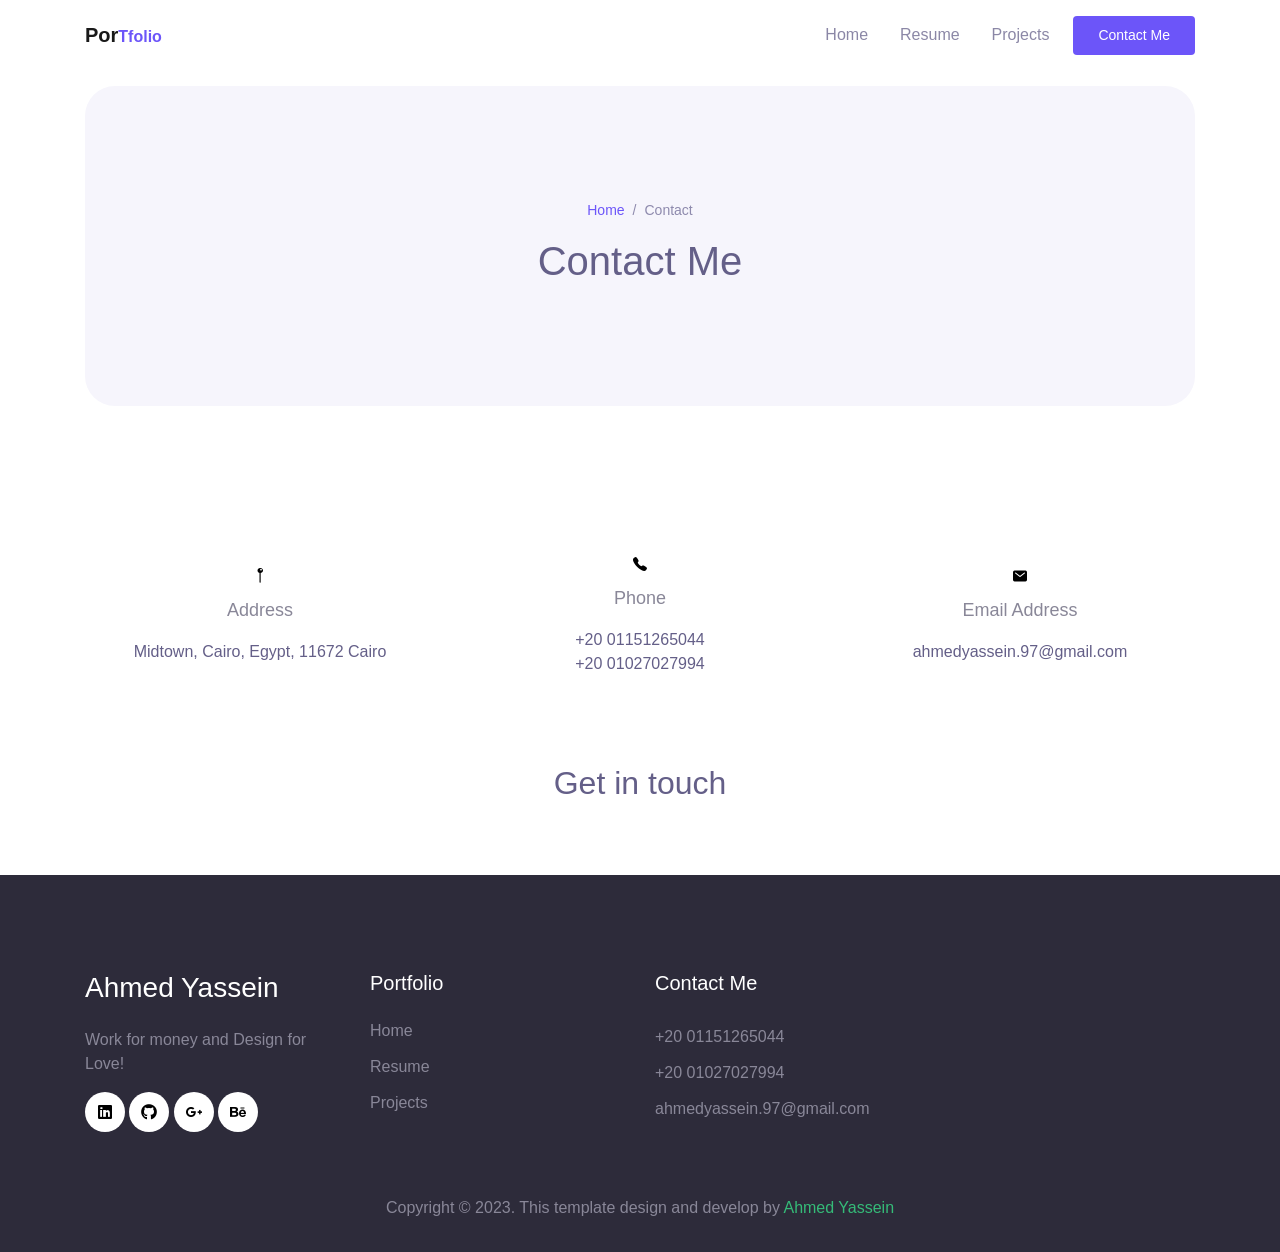
==== commit f5b60617: "Update contact.html" ====
--- a/contact.html
+++ b/contact.html
@@ -81,7 +81,7 @@
       <div class="col-lg-4 py-3">
         <div class="display-4 text-center text-primary"><span class="mai-pin"></span></div>
         <p class="mb-3 font-weight-medium text-lg">Address</p>
-        <p class="mb-0 text-secondary">Shoubra St,Cairo, Egypt, 11672 Cairo</p>
+        <p class="mb-0 text-secondary">Midtown, Cairo, Egypt, 11672 Cairo</p>
       </div>
       <div class="col-lg-4 py-3">
         <div class="display-4 text-center text-primary"><span class="mai-call"></span></div>
@@ -157,4 +157,4 @@
 
 </body>
 
-</html>+</html>
--- a/assets/css/theme.css
+++ b/assets/css/theme.css
@@ -197,11 +197,44 @@
       display: block;
   }
   #profile{
+    width: 70%;
+}
+.card{
+    width: 70%;
+    margin: 0 1.5%;
+    margin-bottom: 15px;
+    font-size: 15px;
+    padding-left: 30px;
+}
+.tags{
+  font-size: 14px;
+  
+}
+ul{
+  padding-left: 5px;
+}
+}
+
+@media screen and (max-width:480px){
+  #container{
+      display: block;
+  }
+  #profile{
       width: 90%;
   }
   .card{
-      margin: 0 5%;
-      margin-bottom: 30px;
+      width: 95%;
+      margin: 0 2.5%;
+      margin-bottom: 15px;
+      font-size: 15px;
+      padding-left: 30px;
+  }
+  .tags{
+    font-size: 14px;
+    
+  }
+  ul{
+    padding-left: 5px;
   }
 }
 /*test*/
@@ -1303,7 +1336,11 @@
   width: 500px;
   height: 350px;
 }
-
+@media screen and (max-width:480px){
+  .firstImg{
+    width:300px ;
+  }
+}
 
 @media (min-width: 576px) {
   .navbar-expand-sm .navbar-nav {
